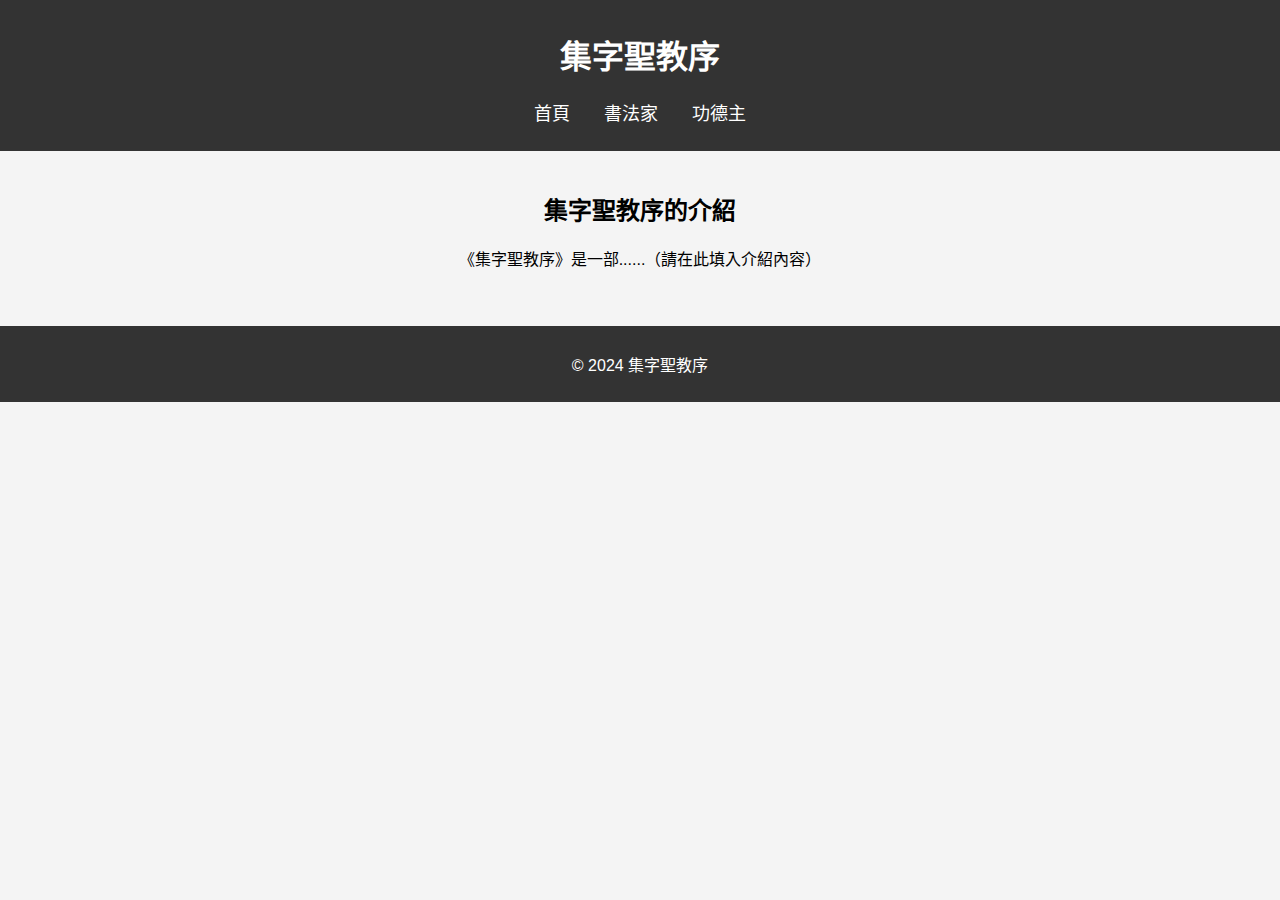
==== index.html @ dcdea39a "Add files via upload" ====
<!DOCTYPE html>
<html lang="zh-TW">
<head>
    <meta charset="UTF-8">
    <meta name="viewport" content="width=device-width, initial-scale=1.0">
    <title>集字聖教序</title>
    <link rel="stylesheet" href="style.css">
</head>
<body>

    <header>
        <h1>集字聖教序</h1>
        <nav>
            <ul>
                <li><a href="index.html">首頁</a></li>
                <li><a href="calligrapher.html">書法家</a></li>
                <li><a href="sponsors.html">功德主</a></li>
            </ul>
        </nav>
    </header>

    <main>
        <h2>集字聖教序的介紹</h2>
        <p>《集字聖教序》是一部......（請在此填入介紹內容）</p>
    </main>

    <footer>
        <p>© 2024 集字聖教序</p>
    </footer>

</body>
</html>
---- style.css ----
body {
    font-family: Arial, sans-serif;
    background-color: #f4f4f4;
    text-align: center;
    margin: 0;
    padding: 0;
}

header {
    background-color: #333;
    color: white;
    padding: 10px 0;
}

nav ul {
    list-style-type: none;
    padding: 0;
}

nav ul li {
    display: inline;
    margin: 0 15px;
}

nav ul li a {
    color: white;
    text-decoration: none;
    font-size: 18px;
}

main {
    padding: 20px;
}

footer {
    margin-top: 20px;
    background-color: #333;
    color: white;
    padding: 10px 0;
}
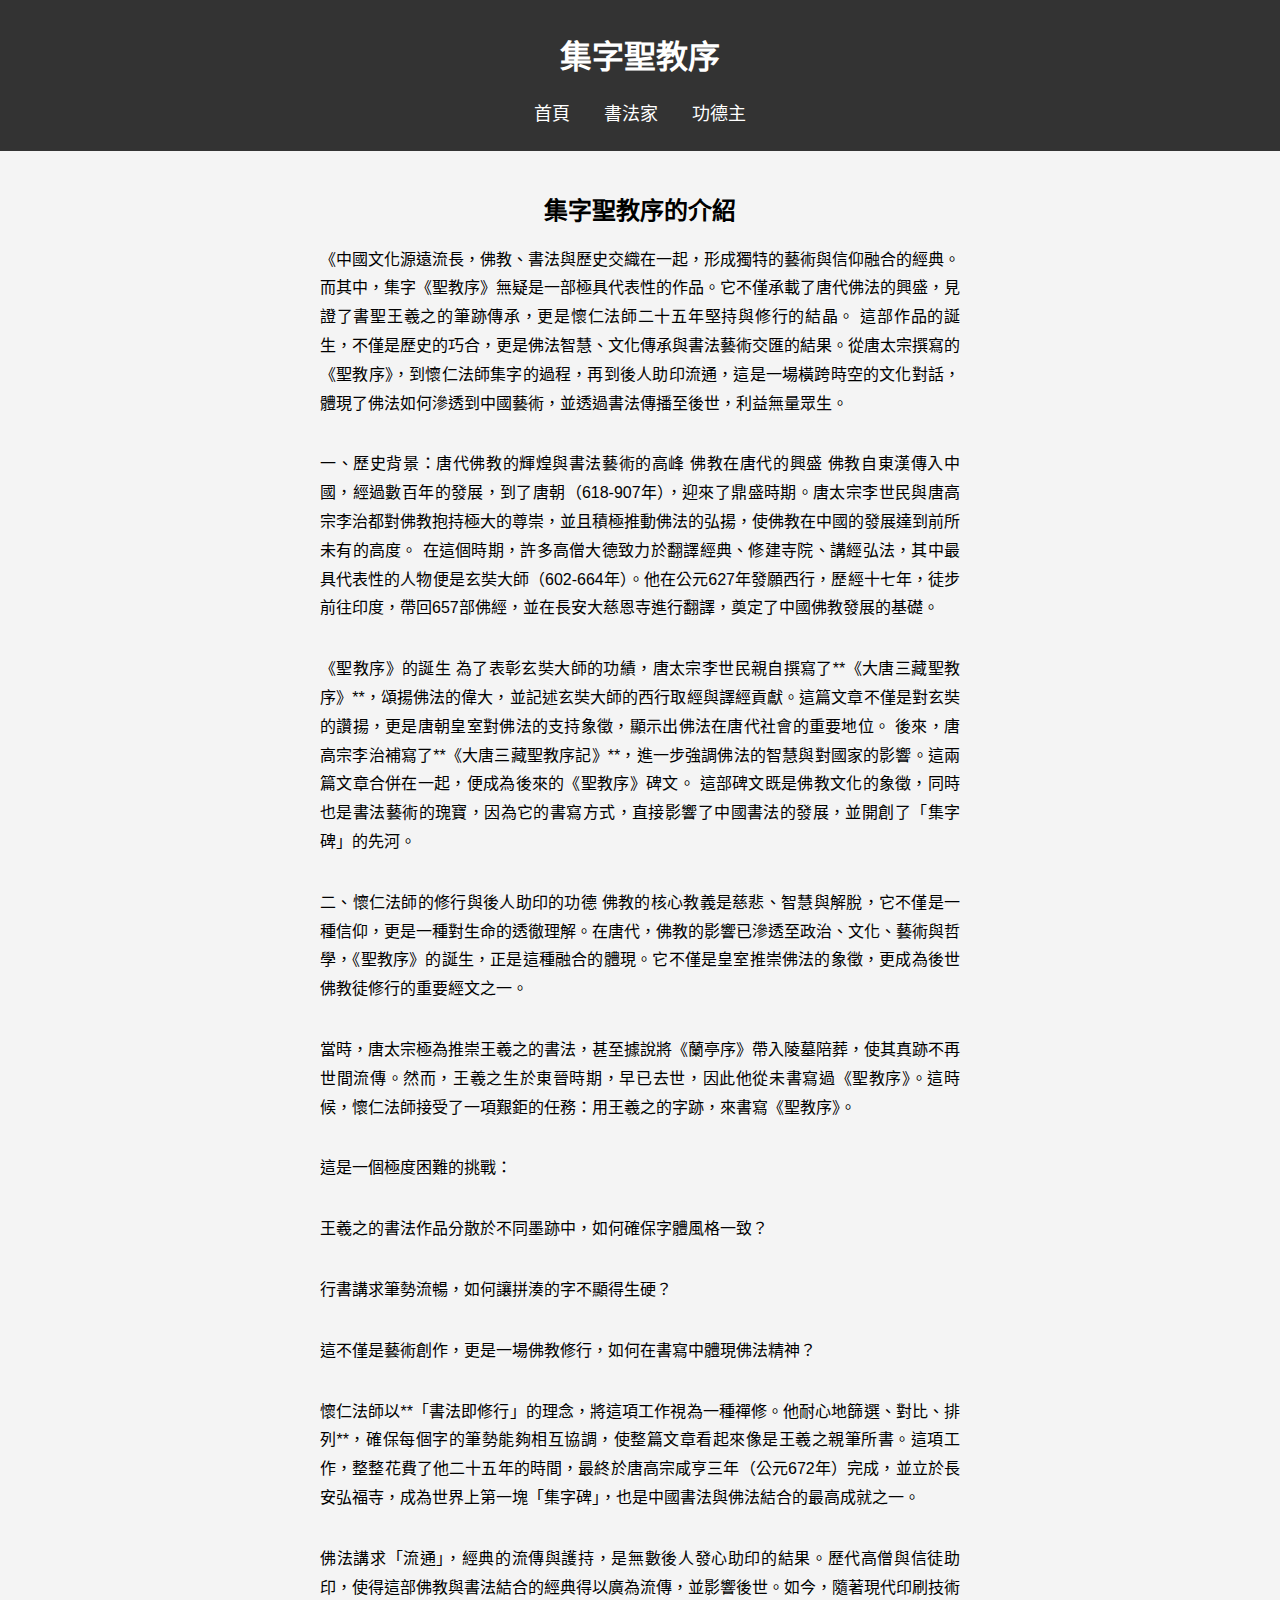
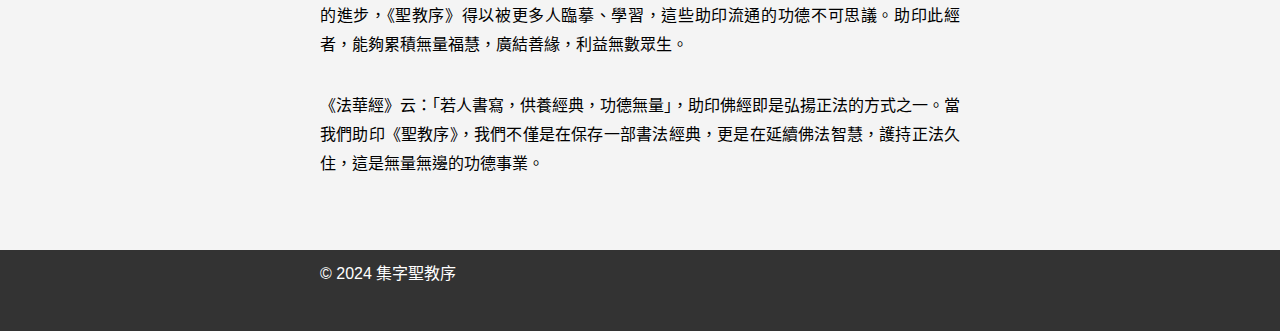
==== commit 48e15d59: "Add files via upload" ====
--- a/index.html
+++ b/index.html
@@ -21,7 +21,57 @@
 
     <main>
         <h2>集字聖教序的介紹</h2>
-        <p>《集字聖教序》是一部......（請在此填入介紹內容）</p>
+        <p>《中國文化源遠流長，佛教、書法與歷史交織在一起，形成獨特的藝術與信仰融合的經典。而其中，集字《聖教序》無疑是一部極具代表性的作品。它不僅承載了唐代佛法的興盛，見證了書聖王羲之的筆跡傳承，更是懷仁法師二十五年堅持與修行的結晶。
+這部作品的誕生，不僅是歷史的巧合，更是佛法智慧、文化傳承與書法藝術交匯的結果。從唐太宗撰寫的《聖教序》，到懷仁法師集字的過程，再到後人助印流通，這是一場橫跨時空的文化對話，體現了佛法如何滲透到中國藝術，並透過書法傳播至後世，利益無量眾生。
+</p>
+
+<p>
+一、歷史背景：唐代佛教的輝煌與書法藝術的高峰
+佛教在唐代的興盛
+佛教自東漢傳入中國，經過數百年的發展，到了唐朝（618-907年），迎來了鼎盛時期。唐太宗李世民與唐高宗李治都對佛教抱持極大的尊崇，並且積極推動佛法的弘揚，使佛教在中國的發展達到前所未有的高度。
+
+在這個時期，許多高僧大德致力於翻譯經典、修建寺院、講經弘法，其中最具代表性的人物便是玄奘大師（602-664年）。他在公元627年發願西行，歷經十七年，徒步前往印度，帶回657部佛經，並在長安大慈恩寺進行翻譯，奠定了中國佛教發展的基礎。
+</p>
+
+<p>
+《聖教序》的誕生
+為了表彰玄奘大師的功績，唐太宗李世民親自撰寫了**《大唐三藏聖教序》**，頌揚佛法的偉大，並記述玄奘大師的西行取經與譯經貢獻。這篇文章不僅是對玄奘的讚揚，更是唐朝皇室對佛法的支持象徵，顯示出佛法在唐代社會的重要地位。
+
+後來，唐高宗李治補寫了**《大唐三藏聖教序記》**，進一步強調佛法的智慧與對國家的影響。這兩篇文章合併在一起，便成為後來的《聖教序》碑文。
+
+這部碑文既是佛教文化的象徵，同時也是書法藝術的瑰寶，因為它的書寫方式，直接影響了中國書法的發展，並開創了「集字碑」的先河。
+</p>
+
+<p>
+二、懷仁法師的修行與後人助印的功德
+佛教的核心教義是慈悲、智慧與解脫，它不僅是一種信仰，更是一種對生命的透徹理解。在唐代，佛教的影響已滲透至政治、文化、藝術與哲學，《聖教序》的誕生，正是這種融合的體現。它不僅是皇室推崇佛法的象徵，更成為後世佛教徒修行的重要經文之一。
+</p>
+
+<p>
+當時，唐太宗極為推崇王羲之的書法，甚至據說將《蘭亭序》帶入陵墓陪葬，使其真跡不再世間流傳。然而，王羲之生於東晉時期，早已去世，因此他從未書寫過《聖教序》。這時候，懷仁法師接受了一項艱鉅的任務：用王羲之的字跡，來書寫《聖教序》。
+<p>
+這是一個極度困難的挑戰：
+</p>
+<p>
+王羲之的書法作品分散於不同墨跡中，如何確保字體風格一致？
+</p>
+<p>
+行書講求筆勢流暢，如何讓拼湊的字不顯得生硬？
+</p>
+<p>
+這不僅是藝術創作，更是一場佛教修行，如何在書寫中體現佛法精神？
+</p>
+<p>
+懷仁法師以**「書法即修行」的理念，將這項工作視為一種禪修。他耐心地篩選、對比、排列**，確保每個字的筆勢能夠相互協調，使整篇文章看起來像是王羲之親筆所書。這項工作，整整花費了他二十五年的時間，最終於唐高宗咸亨三年（公元672年）完成，並立於長安弘福寺，成為世界上第一塊「集字碑」，也是中國書法與佛法結合的最高成就之一。
+</p>
+<p>
+佛法講求「流通」，經典的流傳與護持，是無數後人發心助印的結果。歷代高僧與信徒助印，使得這部佛教與書法結合的經典得以廣為流傳，並影響後世。如今，隨著現代印刷技術的進步，《聖教序》得以被更多人臨摹、學習，這些助印流通的功德不可思議。助印此經者，能夠累積無量福慧，廣結善緣，利益無數眾生。
+</p>
+<p>
+《法華經》云：「若人書寫，供養經典，功德無量」，助印佛經即是弘揚正法的方式之一。當我們助印《聖教序》，我們不僅是在保存一部書法經典，更是在延續佛法智慧，護持正法久住，這是無量無邊的功德事業。
+</p>
+
+
     </main>
 
     <footer>
--- a/style.css
+++ b/style.css
@@ -27,6 +27,10 @@
     text-decoration: none;
     font-size: 18px;
 }
+p {
+    margin-bottom: 2em;  /* 段落之間空兩行 */
+}
+
 
 main {
     padding: 20px;
@@ -38,3 +42,13 @@
     color: white;
     padding: 10px 0;
 }
+p {
+    max-width: 40em;  /* 設定最大寬度，每行約 46 個字 */
+    text-align: justify;  /* 讓文字左右對齊 */
+    line-height: 1.8;  /* 增加行距，讓閱讀更舒服 */
+    margin: 0 auto;  /* 讓文字區塊置中 */
+}
+p {
+    margin-bottom: 2em;  /* 段落之間空兩行 */
+}
+
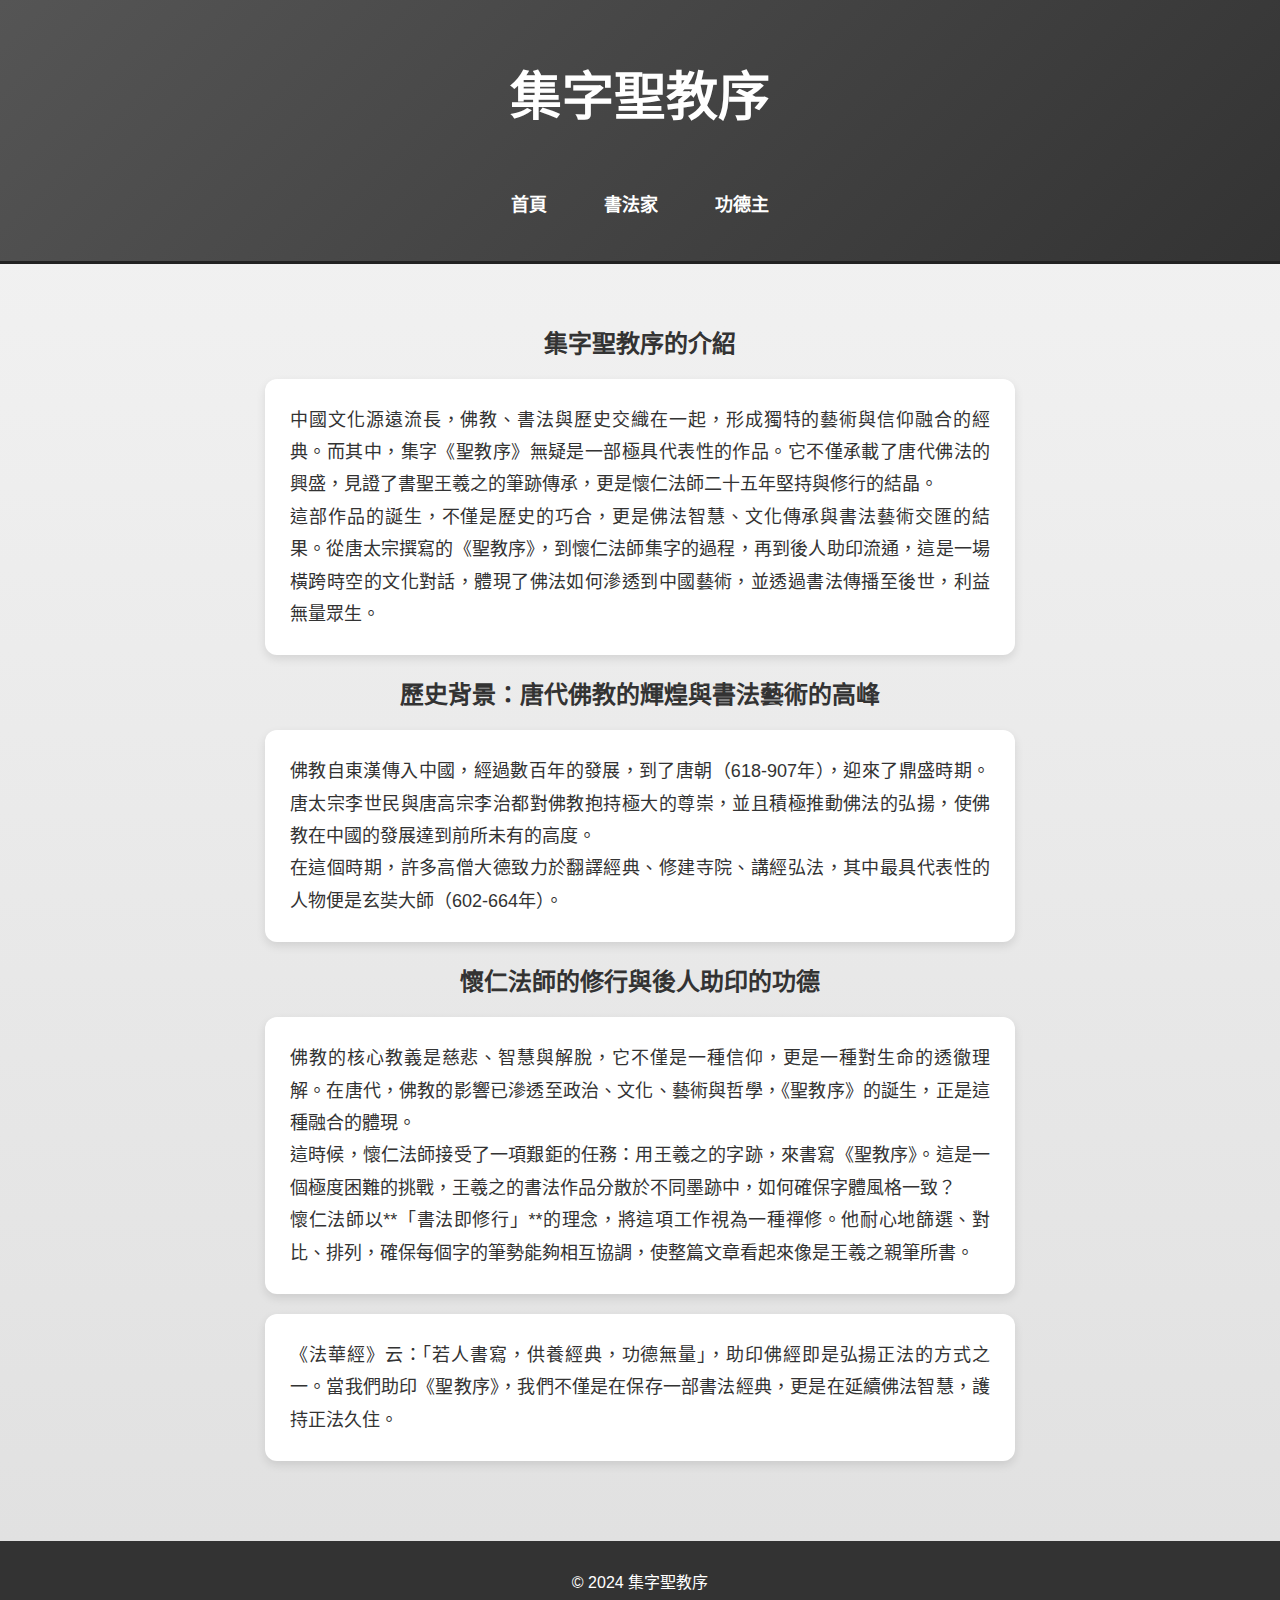
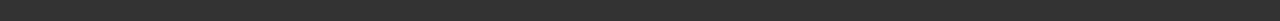
==== commit b9c4768a: "Add files via upload" ====
--- a/index.html
+++ b/index.html
@@ -19,60 +19,36 @@
         </nav>
     </header>
 
-    <main>
-        <h2>集字聖教序的介紹</h2>
-        <p>《中國文化源遠流長，佛教、書法與歷史交織在一起，形成獨特的藝術與信仰融合的經典。而其中，集字《聖教序》無疑是一部極具代表性的作品。它不僅承載了唐代佛法的興盛，見證了書聖王羲之的筆跡傳承，更是懷仁法師二十五年堅持與修行的結晶。
-這部作品的誕生，不僅是歷史的巧合，更是佛法智慧、文化傳承與書法藝術交匯的結果。從唐太宗撰寫的《聖教序》，到懷仁法師集字的過程，再到後人助印流通，這是一場橫跨時空的文化對話，體現了佛法如何滲透到中國藝術，並透過書法傳播至後世，利益無量眾生。
-</p>
+    <div class="container">
+        <main>
+            <h2>集字聖教序的介紹</h2>
 
-<p>
-一、歷史背景：唐代佛教的輝煌與書法藝術的高峰
-佛教在唐代的興盛
-佛教自東漢傳入中國，經過數百年的發展，到了唐朝（618-907年），迎來了鼎盛時期。唐太宗李世民與唐高宗李治都對佛教抱持極大的尊崇，並且積極推動佛法的弘揚，使佛教在中國的發展達到前所未有的高度。
+            <div class="card">
+                <p>中國文化源遠流長，佛教、書法與歷史交織在一起，形成獨特的藝術與信仰融合的經典。而其中，集字《聖教序》無疑是一部極具代表性的作品。它不僅承載了唐代佛法的興盛，見證了書聖王羲之的筆跡傳承，更是懷仁法師二十五年堅持與修行的結晶。</p>
+                <p>這部作品的誕生，不僅是歷史的巧合，更是佛法智慧、文化傳承與書法藝術交匯的結果。從唐太宗撰寫的《聖教序》，到懷仁法師集字的過程，再到後人助印流通，這是一場橫跨時空的文化對話，體現了佛法如何滲透到中國藝術，並透過書法傳播至後世，利益無量眾生。</p>
+            </div>
 
-在這個時期，許多高僧大德致力於翻譯經典、修建寺院、講經弘法，其中最具代表性的人物便是玄奘大師（602-664年）。他在公元627年發願西行，歷經十七年，徒步前往印度，帶回657部佛經，並在長安大慈恩寺進行翻譯，奠定了中國佛教發展的基礎。
-</p>
+            <h2>歷史背景：唐代佛教的輝煌與書法藝術的高峰</h2>
 
-<p>
-《聖教序》的誕生
-為了表彰玄奘大師的功績，唐太宗李世民親自撰寫了**《大唐三藏聖教序》**，頌揚佛法的偉大，並記述玄奘大師的西行取經與譯經貢獻。這篇文章不僅是對玄奘的讚揚，更是唐朝皇室對佛法的支持象徵，顯示出佛法在唐代社會的重要地位。
+            <div class="card">
+                <p>佛教自東漢傳入中國，經過數百年的發展，到了唐朝（618-907年），迎來了鼎盛時期。唐太宗李世民與唐高宗李治都對佛教抱持極大的尊崇，並且積極推動佛法的弘揚，使佛教在中國的發展達到前所未有的高度。</p>
+                <p>在這個時期，許多高僧大德致力於翻譯經典、修建寺院、講經弘法，其中最具代表性的人物便是玄奘大師（602-664年）。</p>
+            </div>
 
-後來，唐高宗李治補寫了**《大唐三藏聖教序記》**，進一步強調佛法的智慧與對國家的影響。這兩篇文章合併在一起，便成為後來的《聖教序》碑文。
+            <h2>懷仁法師的修行與後人助印的功德</h2>
 
-這部碑文既是佛教文化的象徵，同時也是書法藝術的瑰寶，因為它的書寫方式，直接影響了中國書法的發展，並開創了「集字碑」的先河。
-</p>
+            <div class="card">
+                <p>佛教的核心教義是慈悲、智慧與解脫，它不僅是一種信仰，更是一種對生命的透徹理解。在唐代，佛教的影響已滲透至政治、文化、藝術與哲學，《聖教序》的誕生，正是這種融合的體現。</p>
+                <p>這時候，懷仁法師接受了一項艱鉅的任務：用王羲之的字跡，來書寫《聖教序》。這是一個極度困難的挑戰，王羲之的書法作品分散於不同墨跡中，如何確保字體風格一致？</p>
+                <p>懷仁法師以**「書法即修行」**的理念，將這項工作視為一種禪修。他耐心地篩選、對比、排列，確保每個字的筆勢能夠相互協調，使整篇文章看起來像是王羲之親筆所書。</p>
+            </div>
 
-<p>
-二、懷仁法師的修行與後人助印的功德
-佛教的核心教義是慈悲、智慧與解脫，它不僅是一種信仰，更是一種對生命的透徹理解。在唐代，佛教的影響已滲透至政治、文化、藝術與哲學，《聖教序》的誕生，正是這種融合的體現。它不僅是皇室推崇佛法的象徵，更成為後世佛教徒修行的重要經文之一。
-</p>
+            <div class="card">
+                <p>《法華經》云：「若人書寫，供養經典，功德無量」，助印佛經即是弘揚正法的方式之一。當我們助印《聖教序》，我們不僅是在保存一部書法經典，更是在延續佛法智慧，護持正法久住。</p>
+            </div>
 
-<p>
-當時，唐太宗極為推崇王羲之的書法，甚至據說將《蘭亭序》帶入陵墓陪葬，使其真跡不再世間流傳。然而，王羲之生於東晉時期，早已去世，因此他從未書寫過《聖教序》。這時候，懷仁法師接受了一項艱鉅的任務：用王羲之的字跡，來書寫《聖教序》。
-<p>
-這是一個極度困難的挑戰：
-</p>
-<p>
-王羲之的書法作品分散於不同墨跡中，如何確保字體風格一致？
-</p>
-<p>
-行書講求筆勢流暢，如何讓拼湊的字不顯得生硬？
-</p>
-<p>
-這不僅是藝術創作，更是一場佛教修行，如何在書寫中體現佛法精神？
-</p>
-<p>
-懷仁法師以**「書法即修行」的理念，將這項工作視為一種禪修。他耐心地篩選、對比、排列**，確保每個字的筆勢能夠相互協調，使整篇文章看起來像是王羲之親筆所書。這項工作，整整花費了他二十五年的時間，最終於唐高宗咸亨三年（公元672年）完成，並立於長安弘福寺，成為世界上第一塊「集字碑」，也是中國書法與佛法結合的最高成就之一。
-</p>
-<p>
-佛法講求「流通」，經典的流傳與護持，是無數後人發心助印的結果。歷代高僧與信徒助印，使得這部佛教與書法結合的經典得以廣為流傳，並影響後世。如今，隨著現代印刷技術的進步，《聖教序》得以被更多人臨摹、學習，這些助印流通的功德不可思議。助印此經者，能夠累積無量福慧，廣結善緣，利益無數眾生。
-</p>
-<p>
-《法華經》云：「若人書寫，供養經典，功德無量」，助印佛經即是弘揚正法的方式之一。當我們助印《聖教序》，我們不僅是在保存一部書法經典，更是在延續佛法智慧，護持正法久住，這是無量無邊的功德事業。
-</p>
-
-
-    </main>
+        </main>
+    </div>
 
     <footer>
         <p>© 2024 集字聖教序</p>
--- a/style.css
+++ b/style.css
@@ -1,20 +1,92 @@
+/* === 全域設定 === */
 body {
-    font-family: Arial, sans-serif;
-    background-color: #f4f4f4;
-    text-align: center;
-    margin: 0;
-    padding: 0;
-}
-
+    font-family: "Arial", sans-serif;
+    background: linear-gradient(180deg, #f4f4f4, #e0e0e0); /* 柔和漸變背景 */
+    color: #333;
+    text-align: justify;
+    margin: 0;
+    padding: 0;
+}
+
+/* === 內容容器（統一最大寬度） === */
+.container {
+    max-width: 1000px;
+    margin: 0 auto;
+    padding: 20px;
+}
+
+/* === 頁首（Header） === */
 header {
-    background-color: #333;
-    color: white;
+    background: linear-gradient(135deg, #555, #333); /* 現代感灰色漸變 */
+    color: white;
+    text-align: center;
+    padding: 15px 10px;
+    font-size: 24px;
+    font-weight: bold;
+    border-bottom: 3px solid #222;
+    position: relative;
+}
+/* === 全域設定 === */
+body {
+    font-family: "Arial", sans-serif;
+    background: linear-gradient(180deg, #f4f4f4, #e0e0e0); /* 柔和漸變背景 */
+    color: #333;
+    text-align: center; /* 讓整個版面置中 */
+    margin: 0;
+    padding: 0;
+}
+
+/* === 內容容器（固定寬度 + 置中） === */
+.container {
+    width: 800px; /* 讓內容區域固定，保持視覺舒適 */
+    margin: 0 auto;
+    padding: 20px;
+}
+
+/* === 主要內容區塊（置中 + 段落整齊） === */
+main {
+    padding: 20px;
+}
+
+/* === 卡片式設計（讓內容更集中） === */
+.card {
+    background: white;
+    padding: 25px;
+    margin: 20px auto;
+    border-radius: 12px;
+    box-shadow: 0px 4px 10px rgba(0, 0, 0, 0.1);
+    max-width: 700px; /* 限制內容最大寬度，確保易讀 */
+}
+
+/* === 讓每行約 46 個字（40em） === */
+.card p {
+    font-size: 18px;
+    line-height: 1.8;
+    text-align: justify; /* 讓段落文字左右對齊 */
+    max-width: 40em; /* 限制每行 40em，約 46 個字 */
+    margin: 0 auto;
+}
+
+/* === 頁尾（Footer + 置中） === */
+footer {
+    background: #333;
+    color: white;
+    text-align: center;
+    padding: 12px 0;
+    font-size: 16px;
+    margin-top: 20px;
+}
+
+/* === 導覽列（桌機版） === */
+nav {
+    text-align: center;
     padding: 10px 0;
 }
 
 nav ul {
-    list-style-type: none;
-    padding: 0;
+    list-style: none;
+    padding: 0;
+    margin: 0;
 }
 
 nav ul li {
@@ -26,29 +98,529 @@
     color: white;
     text-decoration: none;
     font-size: 18px;
-}
-p {
-    margin-bottom: 2em;  /* 段落之間空兩行 */
-}
-
-
+    padding: 10px;
+}
+
+nav ul li a:hover {
+    text-decoration: underline;
+}
+
+/* === 手機版漢堡選單（隱藏桌機版選單） === */
+.nav-toggle {
+    display: none;
+}
+
+.nav-toggle-label {
+    font-size: 30px;
+    color: white;
+    cursor: pointer;
+    position: absolute;
+    top: 15px;
+    right: 20px;
+    display: none; /* 預設隱藏 */
+}
+
+@media screen and (max-width: 768px) {
+    .nav-toggle-label {
+        display: block; /* 手機版顯示 */
+    }
+
+    nav {
+        display: none;
+        position: absolute;
+        top: 60px;
+        left: 0;
+        width: 100%;
+        background: rgba(51, 51, 51, 0.9); /* 深灰色背景 */
+        text-align: center;
+        padding: 10px 0;
+        box-shadow: 0px 5px 10px rgba(0, 0, 0, 0.2);
+    }
+
+    nav ul {
+        display: block;
+    }
+
+    nav ul li {
+        display: block;
+        margin: 10px 0;
+    }
+
+    #nav-toggle:checked + nav {
+        display: block;
+    }
+}
+
+/* === 主要內容區塊（卡片式設計） === */
 main {
     padding: 20px;
 }
 
+.card {
+    background: white;
+    padding: 20px;
+    margin: 20px 0;
+    border-radius: 10px;
+    box-shadow: 0px 4px 8px rgba(0, 0, 0, 0.1);
+    max-width: 900px;
+    margin-left: auto;
+    margin-right: auto;
+}
+
+.card h2 {
+    font-size: 24px;
+    margin-bottom: 10px;
+    color: #555; /* 深灰色標題 */
+}
+
+.card p {
+    font-size: 18px;
+    line-height: 1.6;
+}
+
+/* === 按鈕設計（灰色主題） === */
+.button {
+    display: block;
+    width: 100%;
+    text-align: center;
+    padding: 12px;
+    background-color: #666; /* 淺灰色按鈕 */
+    color: white;
+    text-decoration: none;
+    font-size: 20px;
+    font-weight: bold;
+    border-radius: 8px;
+    margin-top: 15px;
+    box-shadow: 0px 3px 6px rgba(0, 0, 0, 0.2);
+}
+
+.button:hover {
+    background-color: #444; /* 深灰色 hover */
+}
+
+/* === 頁尾（Footer） === */
 footer {
+    background: #333;
+    color: white;
+    text-align: center;
+    padding: 10px 0;
+    font-size: 16px;
     margin-top: 20px;
-    background-color: #333;
-    color: white;
-    padding: 10px 0;
-}
-p {
-    max-width: 40em;  /* 設定最大寬度，每行約 46 個字 */
-    text-align: justify;  /* 讓文字左右對齊 */
-    line-height: 1.8;  /* 增加行距，讓閱讀更舒服 */
-    margin: 0 auto;  /* 讓文字區塊置中 */
-}
-p {
-    margin-bottom: 2em;  /* 段落之間空兩行 */
-}
-
+}
+
+/* === 響應式設計（針對手機版） === */
+@media screen and (max-width: 768px) {
+    .container {
+        padding: 10px;
+    }
+
+    body {
+        font-size: 20px;
+        line-height: 1.6;
+        text-align: left;
+    }
+
+    header {
+        font-size: 22px;
+        padding: 12px;
+    }
+
+    .card {
+        padding: 15px;
+    }
+
+    .button {
+        font-size: 18px;
+        padding: 10px;
+    }
+
+    footer {
+        font-size: 14px;
+    }
+}
+/* === 全域設定 === */
+body {
+    font-family: "Arial", sans-serif;
+    background: linear-gradient(180deg, #f4f4f4, #e0e0e0); /* 柔和漸變背景 */
+    color: #333;
+    text-align: center; /* 讓所有內容置中 */
+    margin: 0;
+    padding: 0;
+}
+
+/* === 內容容器（固定寬度 + 置中） === */
+.container {
+    width: 800px; /* 讓內容區域固定，保持視覺舒適 */
+    margin: 0 auto;
+    padding: 20px;
+}
+
+/* === 頁首（Header） === */
+header {
+    background: linear-gradient(135deg, #555, #333); /* 現代感灰色漸變 */
+    color: white;
+    text-align: center;
+    padding: 20px 0;
+    font-size: 26px;
+    font-weight: bold;
+    border-bottom: 3px solid #222;
+}
+
+/* === 導覽列（固定橫向 + 置中） === */
+nav {
+    text-align: center;
+    padding: 15px 0;
+}
+
+nav ul {
+    list-style: none;
+    padding: 0;
+    margin: 0;
+}
+
+nav ul li {
+    display: inline-block; /* 讓選單水平排列 */
+    margin: 0 15px;
+}
+
+nav ul li a {
+    color: white;
+    text-decoration: none;
+    font-size: 18px;
+    padding: 10px;
+    display: inline-block;
+}
+
+nav ul li a:hover {
+    text-decoration: underline;
+}
+
+/* === 主要內容區塊（卡片式設計 + 置中） === */
+main {
+    padding: 20px;
+}
+
+.card {
+    background: white;
+    padding: 25px;
+    margin: 20px auto;
+    border-radius: 12px;
+    box-shadow: 0px 4px 10px rgba(0, 0, 0, 0.1);
+    max-width: 700px; /* 限制內容最大寬度，確保易讀 */
+}
+
+.card h2 {
+    font-size: 24px;
+    margin-bottom: 15px;
+    color: #555; /* 深灰色標題 */
+}
+
+.card p {
+    font-size: 18px;
+    line-height: 1.8;
+    text-align: justify; /* 讓段落文字保持整齊 */
+    max-width: 40em; /* 限制每行文字長度 */
+    margin: 0 auto;
+}
+
+/* === 按鈕設計（灰色主題 + 置中） === */
+.button {
+    display: inline-block;
+    width: 60%;
+    text-align: center;
+    padding: 12px;
+    background-color: #666; /* 淺灰色按鈕 */
+    color: white;
+    text-decoration: none;
+    font-size: 20px;
+    font-weight: bold;
+    border-radius: 8px;
+    margin-top: 15px;
+    box-shadow: 0px 3px 6px rgba(0, 0, 0, 0.2);
+}
+
+.button:hover {
+    background-color: #444; /* 深灰色 hover */
+}
+
+/* === 頁尾（Footer + 置中） === */
+footer {
+    background: #333;
+    color: white;
+    text-align: center;
+    padding: 12px 0;
+    font-size: 16px;
+    margin-top: 20px;
+}
+/* === 全域設定 === */
+body {
+    font-family: "Arial", sans-serif;
+    background: linear-gradient(180deg, #f4f4f4, #e0e0e0); /* 柔和漸變背景 */
+    color: #333;
+    text-align: center; /* 讓整個版面置中 */
+    margin: 0;
+    padding: 0;
+}
+
+/* === 內容容器（置中 + 固定寬度） === */
+.container {
+    width: 800px; /* 讓內容區域保持適當寬度 */
+    margin: 0 auto;
+    padding: 20px;
+}
+
+/* === 頁首（Header） === */
+header {
+    background: linear-gradient(135deg, #555, #333); /* 現代感灰色漸變 */
+    color: white;
+    text-align: center;
+    padding: 20px 0;
+    font-size: 26px;
+    font-weight: bold;
+    border-bottom: 3px solid #222;
+}
+
+/* === 導覽列（固定橫向 + 置中） === */
+nav {
+    text-align: center;
+    padding: 15px 0;
+}
+
+nav ul {
+    list-style: none;
+    padding: 0;
+    margin: 0;
+}
+
+nav ul li {
+    display: inline-block; /* 讓選單水平排列 */
+    margin: 0 15px;
+}
+
+nav ul li a {
+    color: white;
+    text-decoration: none;
+    font-size: 18px;
+    padding: 10px;
+    display: inline-block;
+}
+
+nav ul li a:hover {
+    text-decoration: underline;
+}
+
+/* === 主要內容區塊（置中 + 段落整齊） === */
+main {
+    padding: 20px;
+}
+
+/* === 卡片式設計（讓內容更集中） === */
+.card {
+    background: white;
+    padding: 25px;
+    margin: 20px auto;
+    border-radius: 12px;
+    box-shadow: 0px 4px 10px rgba(0, 0, 0, 0.1);
+    max-width: 700px; /* 限制內容最大寬度，確保易讀 */
+}
+
+/* === 讓段落整齊易讀 === */
+.card p {
+    font-size: 18px;
+    line-height: 1.8;
+    text-align: justify; /* 讓段落文字左右對齊 */
+    max-width: 40em; /* 限制每行文字長度 */
+    margin: 0 auto;
+}
+
+/* === 按鈕設計（灰色主題 + 置中） === */
+.button {
+    display: inline-block;
+    width: 60%;
+    text-align: center;
+    padding: 12px;
+    background-color: #666; /* 淺灰色按鈕 */
+    color: white;
+    text-decoration: none;
+    font-size: 20px;
+    font-weight: bold;
+    border-radius: 8px;
+    margin-top: 15px;
+    box-shadow: 0px 3px 6px rgba(0, 0, 0, 0.2);
+}
+
+.button:hover {
+    background-color: #444; /* 深灰色 hover */
+}
+
+/* === 頁尾（Footer + 置中） === */
+footer {
+    background: #333;
+    color: white;
+    text-align: center;
+    padding: 12px 0;
+    font-size: 16px;
+    margin-top: 20px;
+}
+/* === 全域設定 === */
+body {
+    font-family: "Arial", sans-serif;
+    background: linear-gradient(180deg, #f4f4f4, #e0e0e0); /* 柔和漸變背景 */
+    color: #333;
+    text-align: center; /* 讓整個版面置中 */
+    margin: 0;
+    padding: 0;
+}
+
+/* === 內容容器（固定寬度 + 置中） === */
+.container {
+    width: 800px; /* 讓內容區域固定，保持視覺舒適 */
+    margin: 0 auto;
+    padding: 20px;
+}
+
+/* === 頁首（Header） === */
+header {
+    background: linear-gradient(135deg, #555, #333); /* 現代感灰色漸變 */
+    color: white;
+    text-align: center;
+    padding: 20px 0;
+    font-size: 26px;
+    font-weight: bold;
+    border-bottom: 3px solid #222;
+}
+
+/* === 主要內容區塊（置中 + 段落整齊） === */
+main {
+    padding: 20px;
+}
+
+/* === 卡片式設計（讓內容更集中） === */
+.card {
+    background: white;
+    padding: 25px;
+    margin: 20px auto;
+    border-radius: 12px;
+    box-shadow: 0px 4px 10px rgba(0, 0, 0, 0.1);
+    max-width: 700px; /* 限制內容最大寬度，確保易讀 */
+}
+
+/* === 讓每行約 46 個字（40em） === */
+.card p {
+    font-size: 18px;
+    line-height: 1.8;
+    text-align: justify; /* 讓段落文字左右對齊 */
+    max-width: 40em; /* 限制每行 40em，約 46 個字 */
+    margin: 0 auto;
+}
+
+/* === 按鈕設計（灰色主題 + 置中） === */
+.button {
+    display: inline-block;
+    width: 60%;
+    text-align: center;
+    padding: 12px;
+    background-color: #666; /* 淺灰色按鈕 */
+    color: white;
+    text-decoration: none;
+    font-size: 20px;
+    font-weight: bold;
+    border-radius: 8px;
+    margin-top: 15px;
+    box-shadow: 0px 3px 6px rgba(0, 0, 0, 0.2);
+}
+
+.button:hover {
+    background-color: #444; /* 深灰色 hover */
+}
+
+/* === 頁尾（Footer + 置中） === */
+footer {
+    background: #333;
+    color: white;
+    text-align: center;
+    padding: 12px 0;
+    font-size: 16px;
+    margin-top: 20px;
+}
+/* === 全域設定 === */
+body {
+    font-family: "Arial", sans-serif;
+    background: linear-gradient(180deg, #f4f4f4, #e0e0e0); /* 柔和漸變背景 */
+    color: #333;
+    text-align: center; /* 讓整個版面置中 */
+    margin: 0;
+    padding: 0;
+}
+
+/* === 內容容器（固定寬度 + 置中） === */
+.container {
+    width: 800px; /* 讓內容區域固定，保持視覺舒適 */
+    margin: 0 auto;
+    padding: 20px;
+}
+
+/* === 頁首（Header） === */
+header {
+    background: linear-gradient(135deg, #555, #333); /* 現代感灰色漸變 */
+    color: white;
+    text-align: center;
+    padding: 20px 0;
+    font-size: 26px;
+    font-weight: bold;
+    border-bottom: 3px solid #222;
+}
+
+/* === 主要內容區塊（置中 + 段落整齊） === */
+main {
+    padding: 20px;
+}
+
+/* === 卡片式設計（讓內容更集中） === */
+.card {
+    background: white;
+    padding: 25px;
+    margin: 20px auto;
+    border-radius: 12px;
+    box-shadow: 0px 4px 10px rgba(0, 0, 0, 0.1);
+    max-width: 700px; /* 限制內容最大寬度，確保易讀 */
+}
+
+/* === 讓每行約 46 個字（40em） === */
+.card p {
+    font-size: 18px;
+    line-height: 1.8;
+    text-align: justify; /* 讓段落文字左右對齊 */
+    max-width: 40em; /* 限制每行 40em，約 46 個字 */
+    margin: 0 auto;
+}
+
+/* === 按鈕設計（灰色主題 + 置中） === */
+.button {
+    display: inline-block;
+    width: 60%;
+    text-align: center;
+    padding: 12px;
+    background-color: #666; /* 淺灰色按鈕 */
+    color: white;
+    text-decoration: none;
+    font-size: 20px;
+    font-weight: bold;
+    border-radius: 8px;
+    margin-top: 15px;
+    box-shadow: 0px 3px 6px rgba(0, 0, 0, 0.2);
+}
+
+.button:hover {
+    background-color: #444; /* 深灰色 hover */
+}
+
+/* === 頁尾（Footer + 置中） === */
+footer {
+    background: #333;
+    color: white;
+    text-align: center;
+    padding: 12px 0;
+    font-size: 16px;
+    margin-top: 20px;
+}
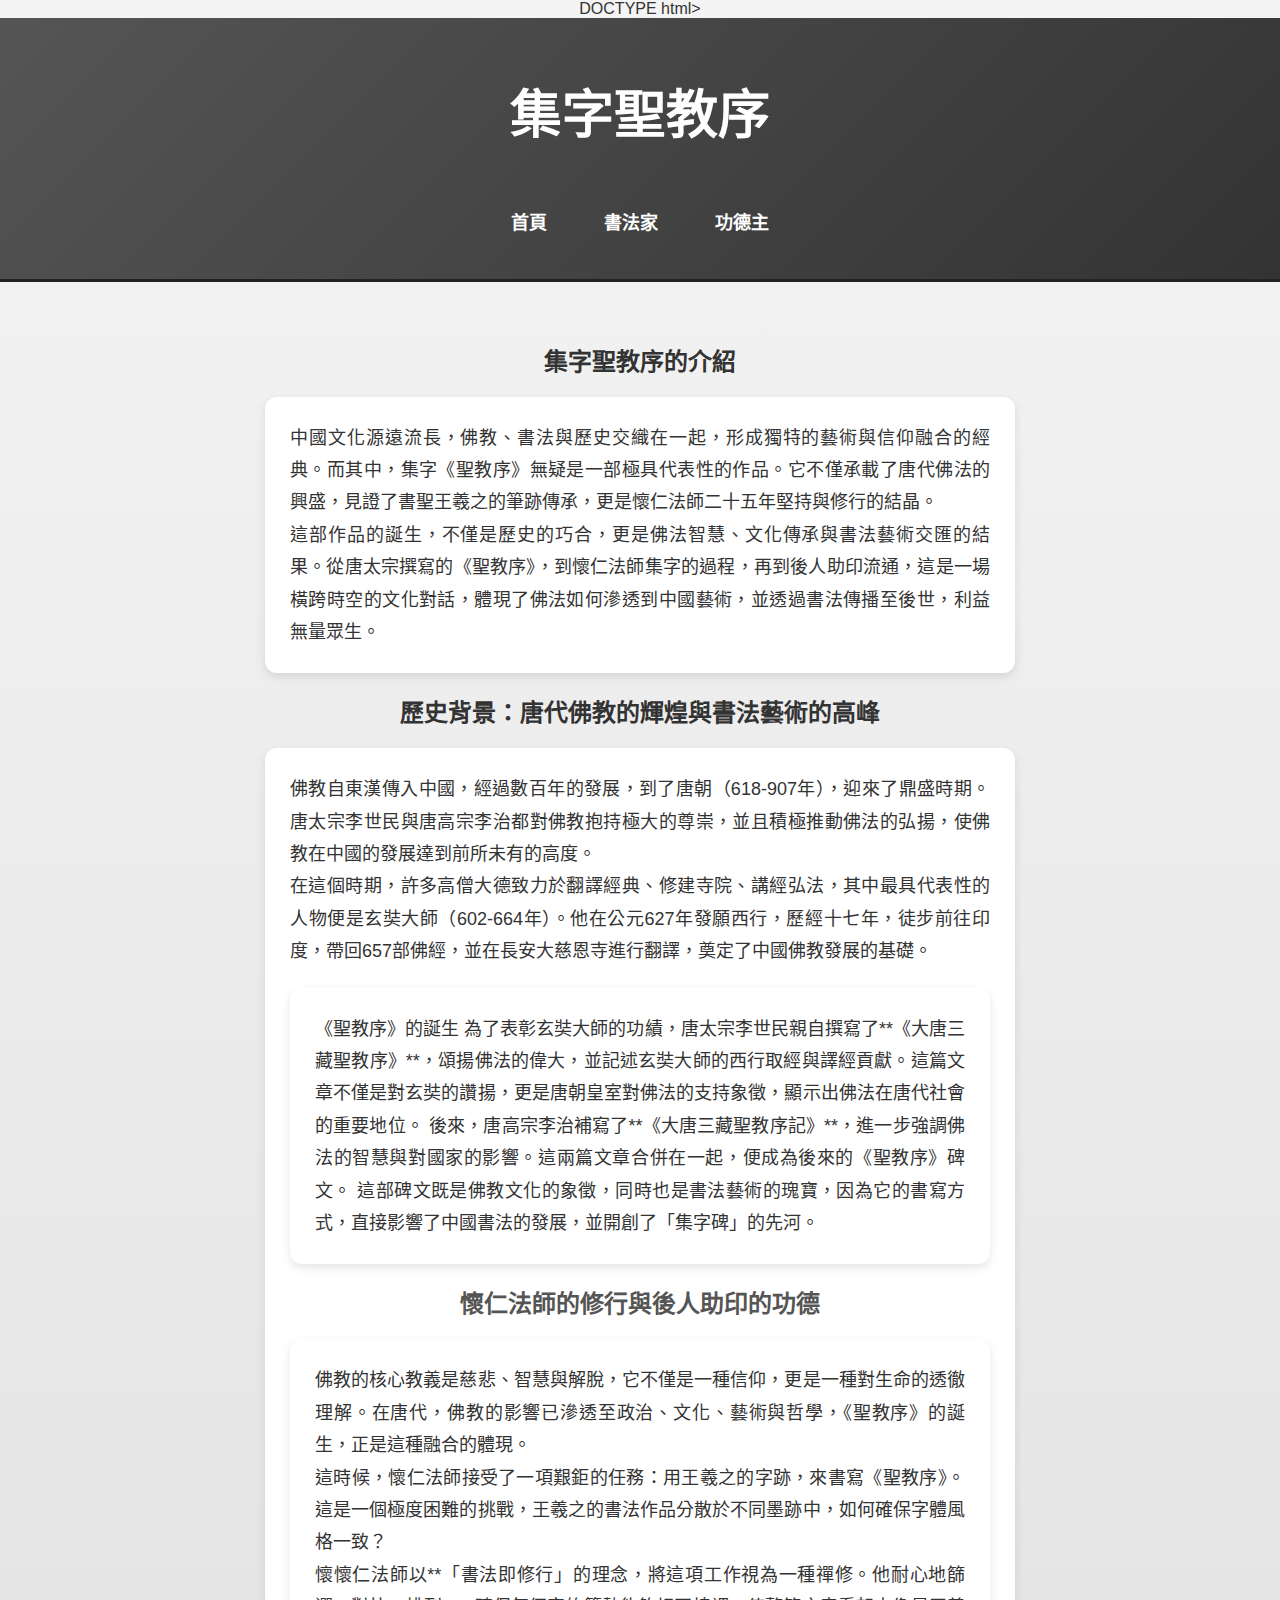
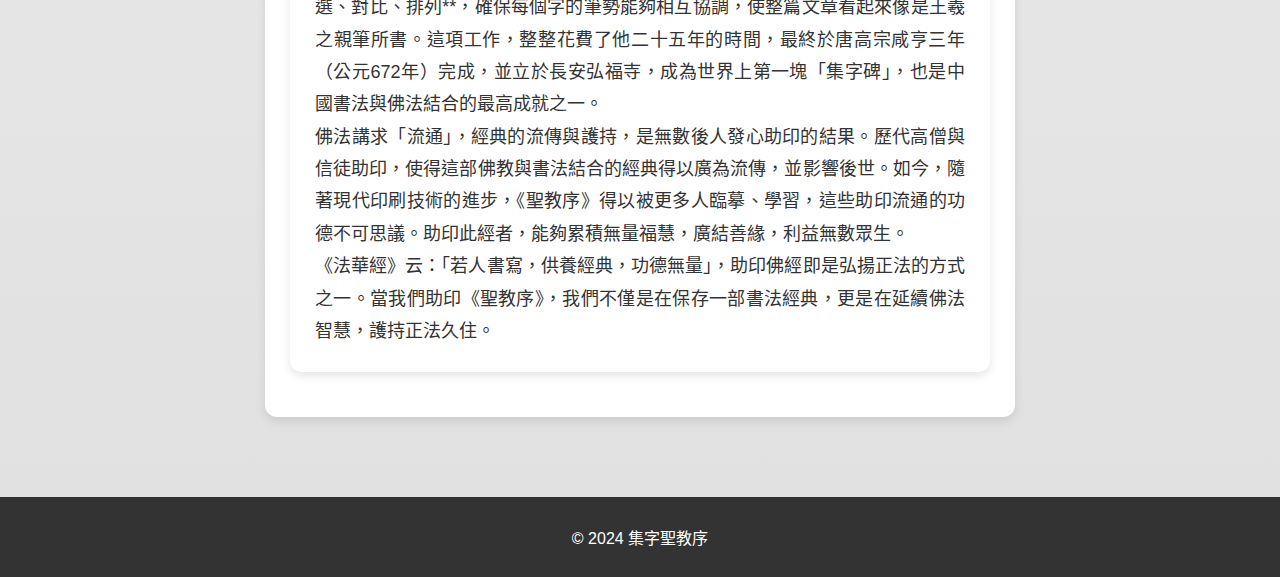
==== commit f72144fe: "Add files via upload" ====
--- a/index.html
+++ b/index.html
@@ -1,4 +1,4 @@
-<!DOCTYPE html>
+DOCTYPE html>
 <html lang="zh-TW">
 <head>
     <meta charset="UTF-8">
@@ -32,7 +32,17 @@
 
             <div class="card">
                 <p>佛教自東漢傳入中國，經過數百年的發展，到了唐朝（618-907年），迎來了鼎盛時期。唐太宗李世民與唐高宗李治都對佛教抱持極大的尊崇，並且積極推動佛法的弘揚，使佛教在中國的發展達到前所未有的高度。</p>
-                <p>在這個時期，許多高僧大德致力於翻譯經典、修建寺院、講經弘法，其中最具代表性的人物便是玄奘大師（602-664年）。</p>
+                <p>在這個時期，許多高僧大德致力於翻譯經典、修建寺院、講經弘法，其中最具代表性的人物便是玄奘大師（602-664年）。他在公元627年發願西行，歷經十七年，徒步前往印度，帶回657部佛經，並在長安大慈恩寺進行翻譯，奠定了中國佛教發展的基礎。</p>
+<div class="card">
+<p>《聖教序》的誕生
+為了表彰玄奘大師的功績，唐太宗李世民親自撰寫了**《大唐三藏聖教序》**，頌揚佛法的偉大，並記述玄奘大師的西行取經與譯經貢獻。這篇文章不僅是對玄奘的讚揚，更是唐朝皇室對佛法的支持象徵，顯示出佛法在唐代社會的重要地位。
+
+
+後來，唐高宗李治補寫了**《大唐三藏聖教序記》**，進一步強調佛法的智慧與對國家的影響。這兩篇文章合併在一起，便成為後來的《聖教序》碑文。
+
+這部碑文既是佛教文化的象徵，同時也是書法藝術的瑰寶，因為它的書寫方式，直接影響了中國書法的發展，並開創了「集字碑」的先河。</p>
+
+
             </div>
 
             <h2>懷仁法師的修行與後人助印的功德</h2>
@@ -40,11 +50,11 @@
             <div class="card">
                 <p>佛教的核心教義是慈悲、智慧與解脫，它不僅是一種信仰，更是一種對生命的透徹理解。在唐代，佛教的影響已滲透至政治、文化、藝術與哲學，《聖教序》的誕生，正是這種融合的體現。</p>
                 <p>這時候，懷仁法師接受了一項艱鉅的任務：用王羲之的字跡，來書寫《聖教序》。這是一個極度困難的挑戰，王羲之的書法作品分散於不同墨跡中，如何確保字體風格一致？</p>
-                <p>懷仁法師以**「書法即修行」**的理念，將這項工作視為一種禪修。他耐心地篩選、對比、排列，確保每個字的筆勢能夠相互協調，使整篇文章看起來像是王羲之親筆所書。</p>
-            </div>
-
-            <div class="card">
-                <p>《法華經》云：「若人書寫，供養經典，功德無量」，助印佛經即是弘揚正法的方式之一。當我們助印《聖教序》，我們不僅是在保存一部書法經典，更是在延續佛法智慧，護持正法久住。</p>
+                <p>懷懷仁法師以**「書法即修行」的理念，將這項工作視為一種禪修。他耐心地篩選、對比、排列**，確保每個字的筆勢能夠相互協調，使整篇文章看起來像是王羲之親筆所書。這項工作，整整花費了他二十五年的時間，最終於唐高宗咸亨三年（公元672年）完成，並立於長安弘福寺，成為世界上第一塊「集字碑」，也是中國書法與佛法結合的最高成就之一。</p>
+        
+<p>  佛法講求「流通」，經典的流傳與護持，是無數後人發心助印的結果。歷代高僧與信徒助印，使得這部佛教與書法結合的經典得以廣為流傳，並影響後世。如今，隨著現代印刷技術的進步，《聖教序》得以被更多人臨摹、學習，這些助印流通的功德不可思議。助印此經者，能夠累積無量福慧，廣結善緣，利益無數眾生。</p>
+         
+ <p>《法華經》云：「若人書寫，供養經典，功德無量」，助印佛經即是弘揚正法的方式之一。當我們助印《聖教序》，我們不僅是在保存一部書法經典，更是在延續佛法智慧，護持正法久住。</p>
             </div>
 
         </main>
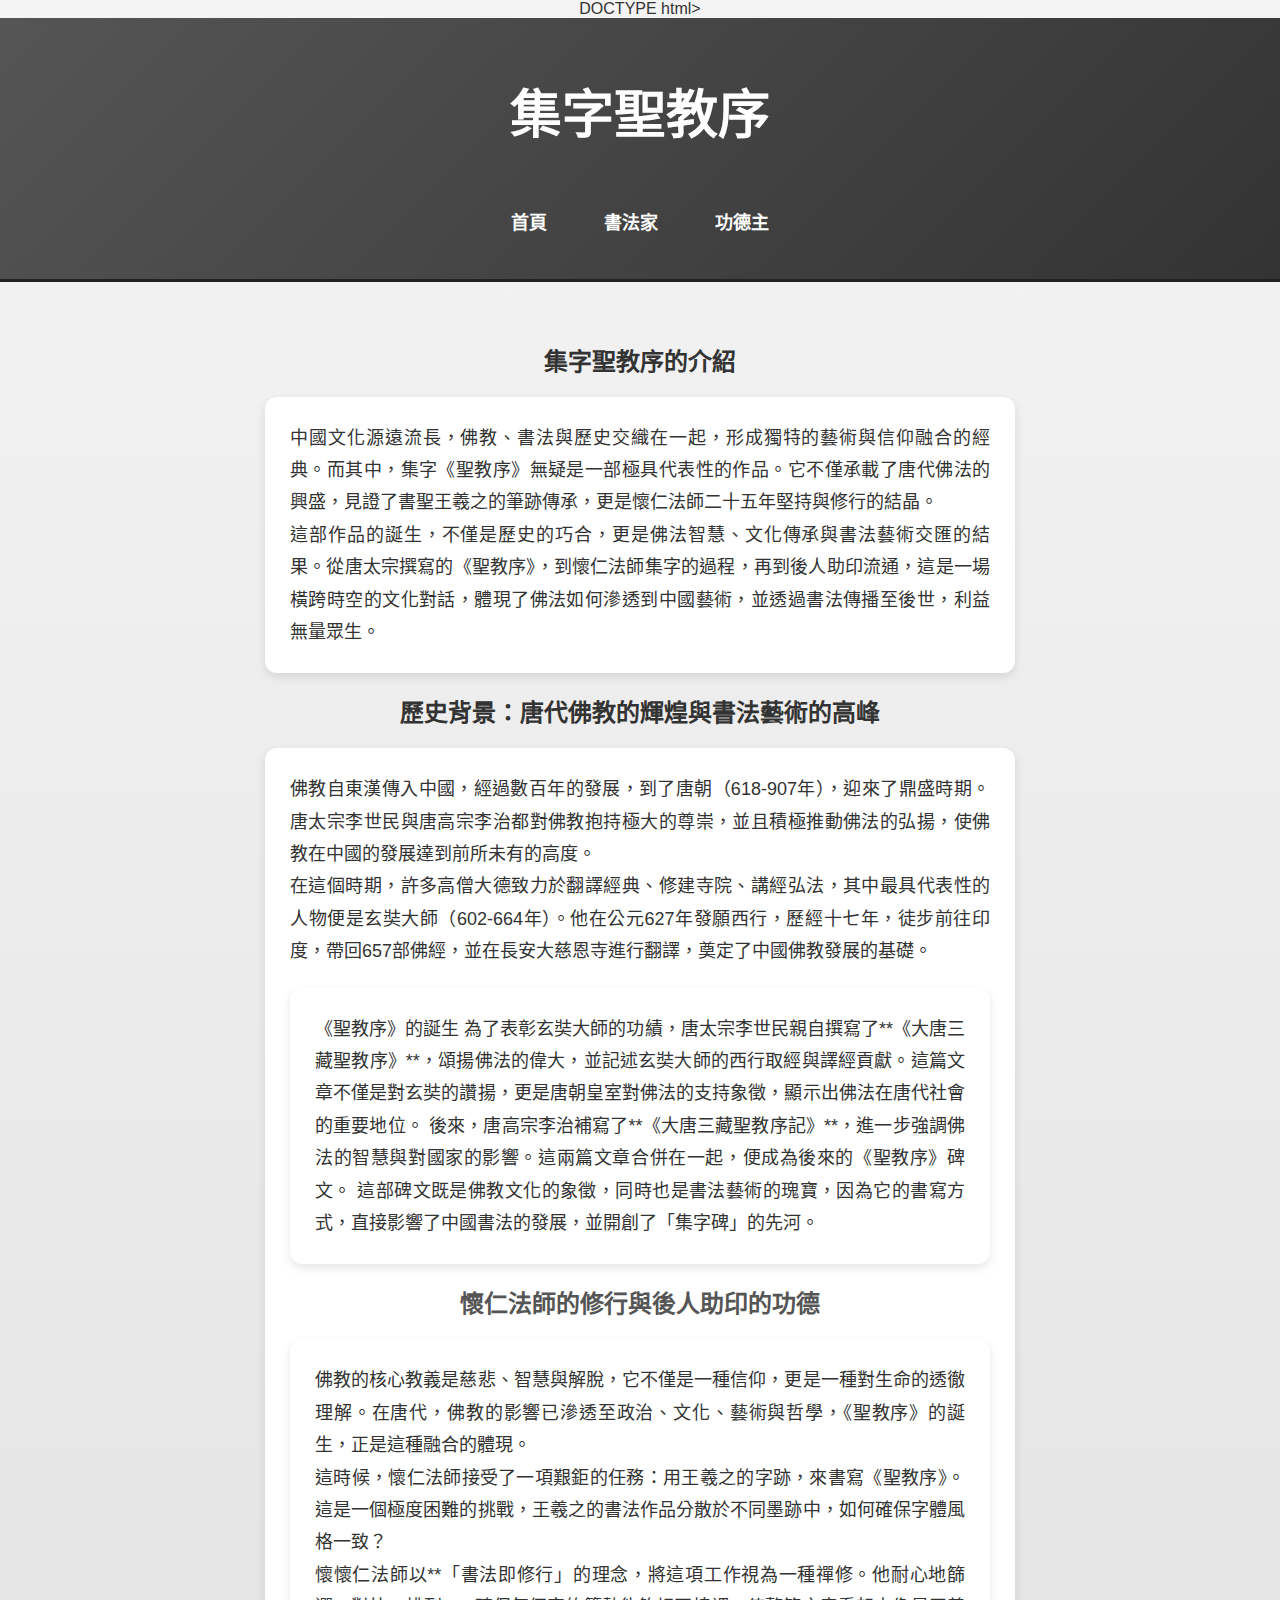
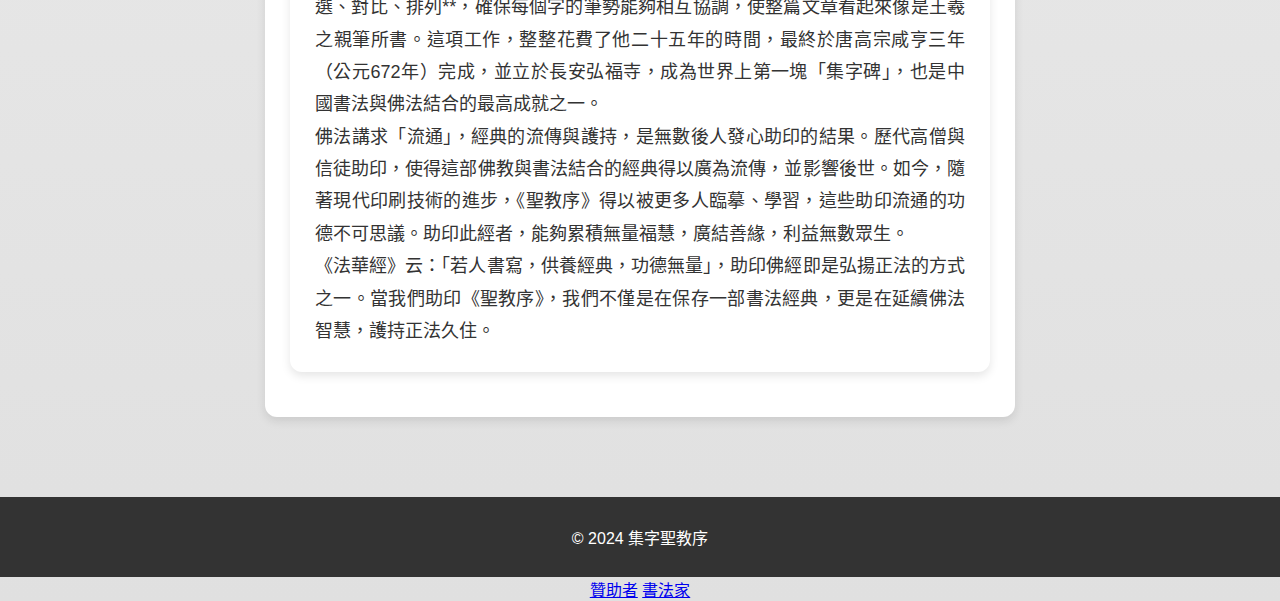
==== commit 9538ec24: "Add files via upload" ====
--- a/index.html
+++ b/index.html
@@ -66,3 +66,5 @@
 
 </body>
 </html>
+<a href="sponsors.html">贊助者</a>
+<a href="calligrapher.html">書法家</a>
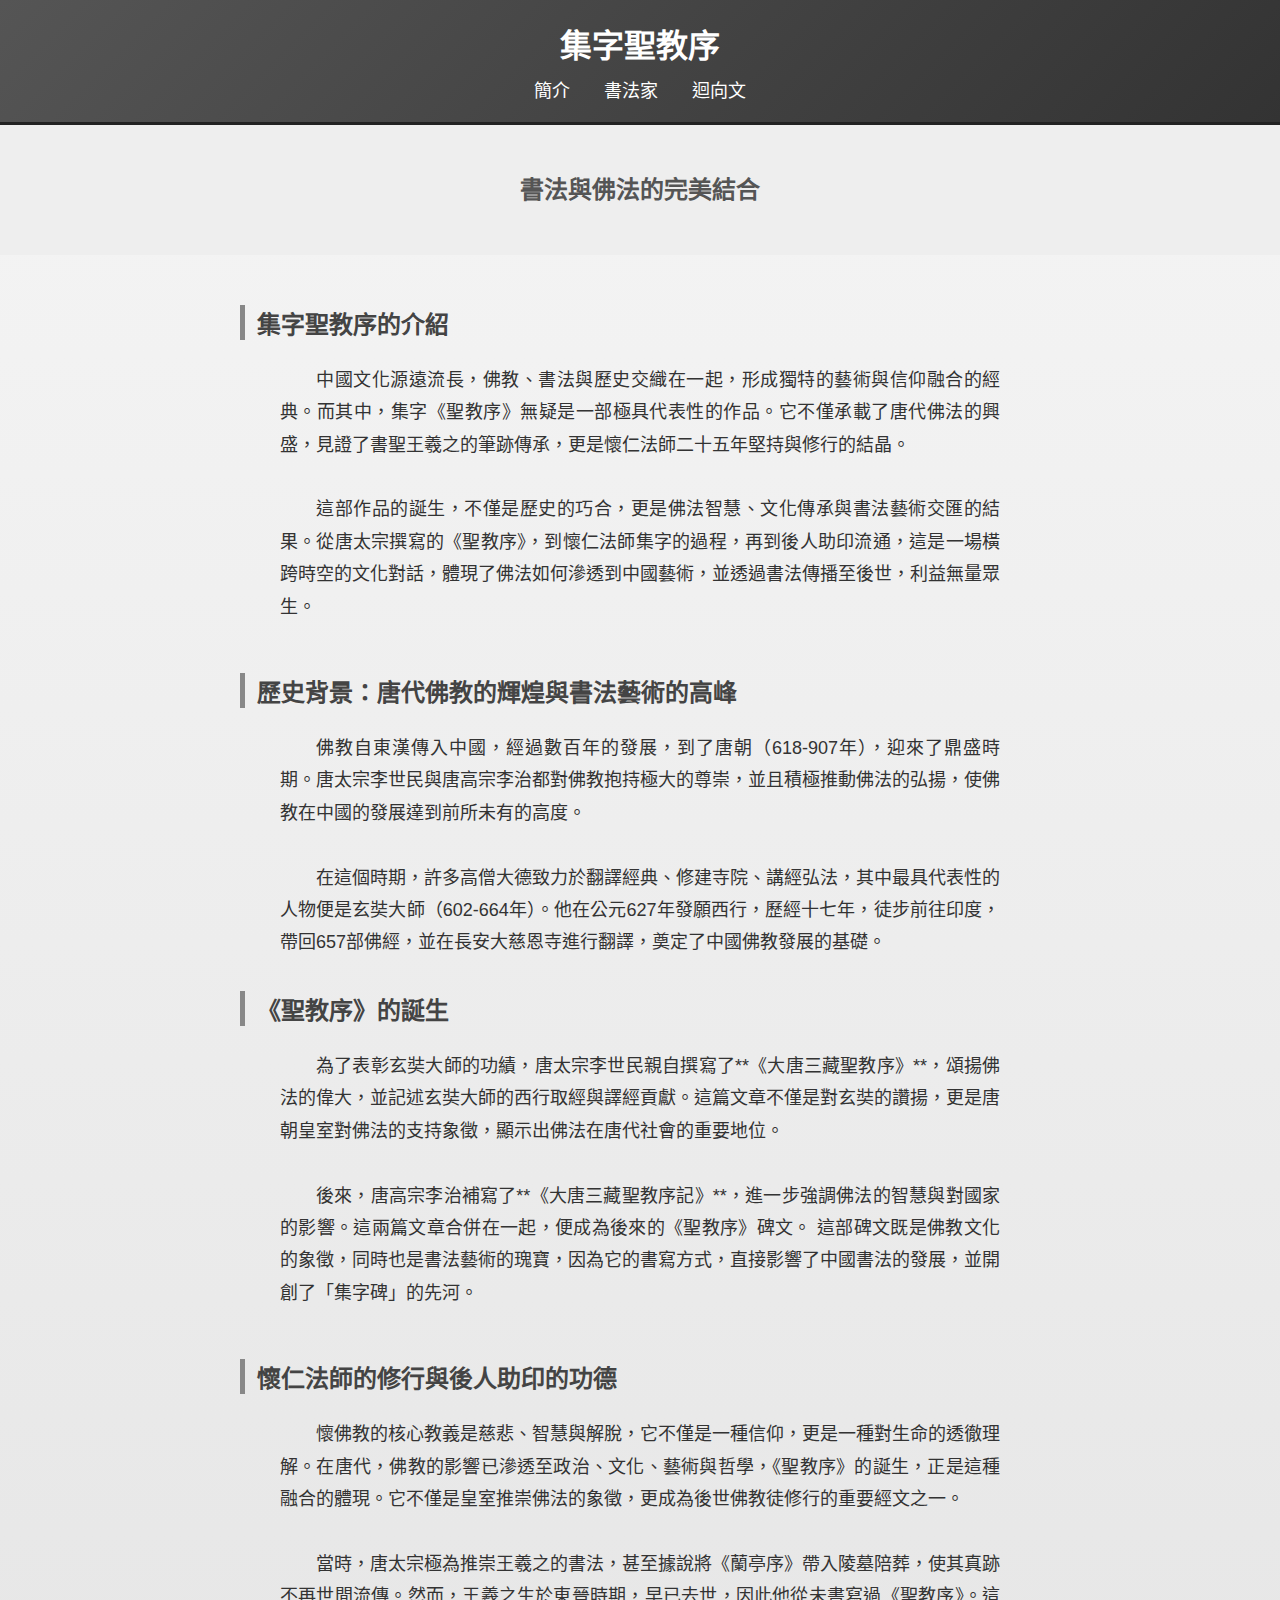
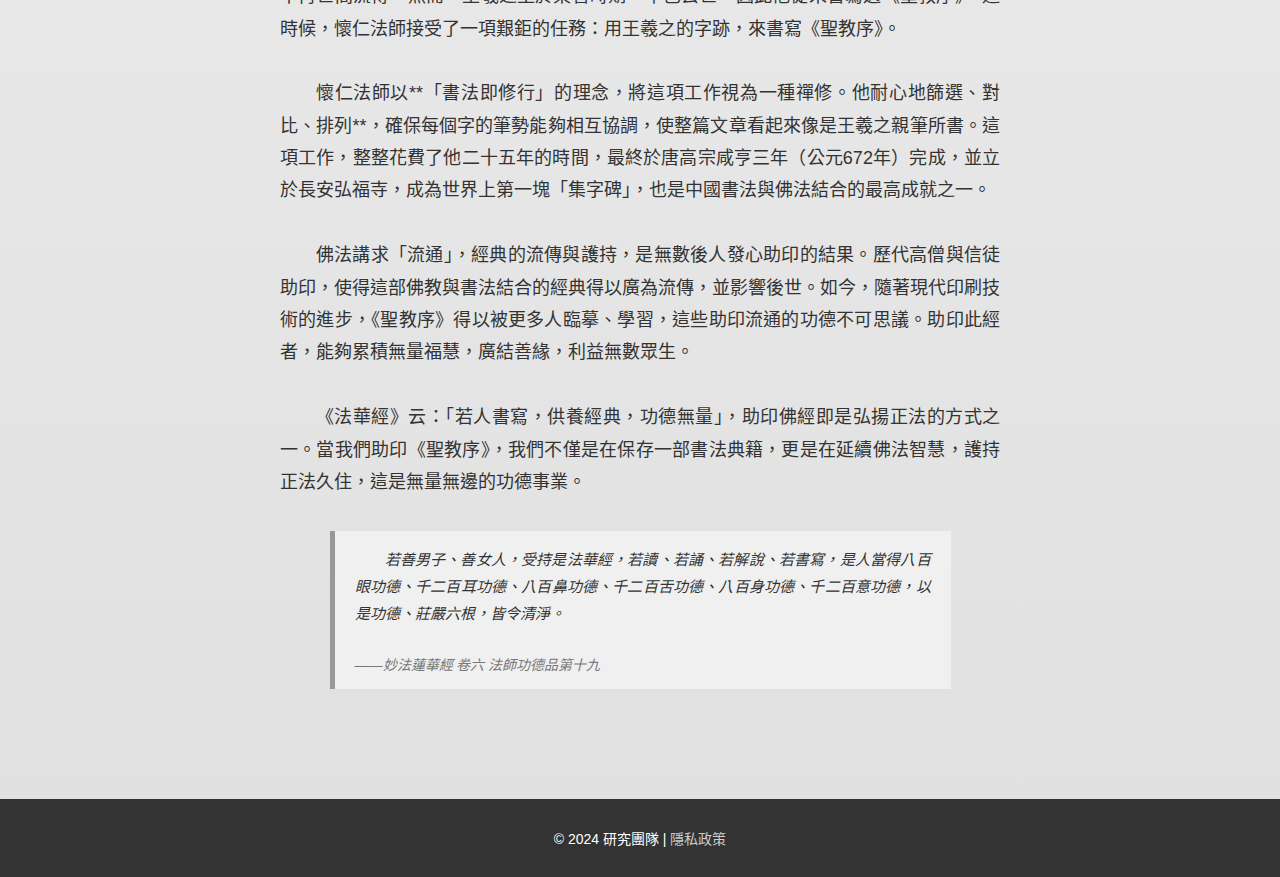
==== commit 920d4ff1: "Add files via upload" ====
--- a/index.html
+++ b/index.html
@@ -1,70 +1,81 @@
-DOCTYPE html>
+<!DOCTYPE html>
 <html lang="zh-TW">
 <head>
     <meta charset="UTF-8">
     <meta name="viewport" content="width=device-width, initial-scale=1.0">
-    <title>集字聖教序</title>
+    <meta name="description" content="探索《集字聖教序》的書法藝術與佛法傳承，了解書法家的背景與功德主名單，認識唐代書法與佛教文化。">
+    <meta name="keywords" content="集字聖教序, 王羲之, 懷仁法師, 書法, 佛法, 唐代, 書法藝術">
+    <meta name="author" content="集字聖教序研究團隊">
+    <title>集字聖教序：書法與佛法的經典融合</title>
     <link rel="stylesheet" href="style.css">
 </head>
 <body>
-
     <header>
         <h1>集字聖教序</h1>
-        <nav>
+        <nav class="nav-bar" aria-label="主導航">
             <ul>
-                <li><a href="index.html">首頁</a></li>
+                <li><a href="index.html">簡介</a></li>
                 <li><a href="calligrapher.html">書法家</a></li>
-                <li><a href="sponsors.html">功德主</a></li>
+                <li><a href="sponsors.html">迴向文</a></li>
             </ul>
         </nav>
     </header>
 
+    <div class="hero">
+        
+        <h2>書法與佛法的完美結合</h2>
+    </div>
+
     <div class="container">
         <main>
-            <h2>集字聖教序的介紹</h2>
+            <article class="content-section">
+                <section>
+                    <h2>集字聖教序的介紹</h2>
+                    <p>中國文化源遠流長，佛教、書法與歷史交織在一起，形成獨特的藝術與信仰融合的經典。而其中，集字《聖教序》無疑是一部極具代表性的作品。它不僅承載了唐代佛法的興盛，見證了書聖王羲之的筆跡傳承，更是懷仁法師二十五年堅持與修行的結晶。</p>
+<p>這部作品的誕生，不僅是歷史的巧合，更是佛法智慧、文化傳承與書法藝術交匯的結果。從唐太宗撰寫的《聖教序》，到懷仁法師集字的過程，再到後人助印流通，這是一場橫跨時空的文化對話，體現了佛法如何滲透到中國藝術，並透過書法傳播至後世，利益無量眾生。</p>
+                </section>
+            </article>
 
-            <div class="card">
-                <p>中國文化源遠流長，佛教、書法與歷史交織在一起，形成獨特的藝術與信仰融合的經典。而其中，集字《聖教序》無疑是一部極具代表性的作品。它不僅承載了唐代佛法的興盛，見證了書聖王羲之的筆跡傳承，更是懷仁法師二十五年堅持與修行的結晶。</p>
-                <p>這部作品的誕生，不僅是歷史的巧合，更是佛法智慧、文化傳承與書法藝術交匯的結果。從唐太宗撰寫的《聖教序》，到懷仁法師集字的過程，再到後人助印流通，這是一場橫跨時空的文化對話，體現了佛法如何滲透到中國藝術，並透過書法傳播至後世，利益無量眾生。</p>
-            </div>
-
-            <h2>歷史背景：唐代佛教的輝煌與書法藝術的高峰</h2>
-
-            <div class="card">
-                <p>佛教自東漢傳入中國，經過數百年的發展，到了唐朝（618-907年），迎來了鼎盛時期。唐太宗李世民與唐高宗李治都對佛教抱持極大的尊崇，並且積極推動佛法的弘揚，使佛教在中國的發展達到前所未有的高度。</p>
-                <p>在這個時期，許多高僧大德致力於翻譯經典、修建寺院、講經弘法，其中最具代表性的人物便是玄奘大師（602-664年）。他在公元627年發願西行，歷經十七年，徒步前往印度，帶回657部佛經，並在長安大慈恩寺進行翻譯，奠定了中國佛教發展的基礎。</p>
-<div class="card">
-<p>《聖教序》的誕生
-為了表彰玄奘大師的功績，唐太宗李世民親自撰寫了**《大唐三藏聖教序》**，頌揚佛法的偉大，並記述玄奘大師的西行取經與譯經貢獻。這篇文章不僅是對玄奘的讚揚，更是唐朝皇室對佛法的支持象徵，顯示出佛法在唐代社會的重要地位。
-
-
-後來，唐高宗李治補寫了**《大唐三藏聖教序記》**，進一步強調佛法的智慧與對國家的影響。這兩篇文章合併在一起，便成為後來的《聖教序》碑文。
-
+            <article class="content-section">
+                <section>
+                    <h2>歷史背景：唐代佛教的輝煌與書法藝術的高峰</h2>
+                    <p>佛教自東漢傳入中國，經過數百年的發展，到了唐朝（618-907年），迎來了鼎盛時期。唐太宗李世民與唐高宗李治都對佛教抱持極大的尊崇，並且積極推動佛法的弘揚，使佛教在中國的發展達到前所未有的高度。</p>
+<p>在這個時期，許多高僧大德致力於翻譯經典、修建寺院、講經弘法，其中最具代表性的人物便是玄奘大師（602-664年）。他在公元627年發願西行，歷經十七年，徒步前往印度，帶回657部佛經，並在長安大慈恩寺進行翻譯，奠定了中國佛教發展的基礎。</p>
+<h2> 《聖教序》的誕生</h2>
+<p>為了表彰玄奘大師的功績，唐太宗李世民親自撰寫了**《大唐三藏聖教序》**，頌揚佛法的偉大，並記述玄奘大師的西行取經與譯經貢獻。這篇文章不僅是對玄奘的讚揚，更是唐朝皇室對佛法的支持象徵，顯示出佛法在唐代社會的重要地位。</p>
+<p>後來，唐高宗李治補寫了**《大唐三藏聖教序記》**，進一步強調佛法的智慧與對國家的影響。這兩篇文章合併在一起，便成為後來的《聖教序》碑文。
 這部碑文既是佛教文化的象徵，同時也是書法藝術的瑰寶，因為它的書寫方式，直接影響了中國書法的發展，並開創了「集字碑」的先河。</p>
 
 
-            </div>
 
-            <h2>懷仁法師的修行與後人助印的功德</h2>
+                    <figure>
+                       
+                    </figure>
+                </section>
+            </article>
 
-            <div class="card">
-                <p>佛教的核心教義是慈悲、智慧與解脫，它不僅是一種信仰，更是一種對生命的透徹理解。在唐代，佛教的影響已滲透至政治、文化、藝術與哲學，《聖教序》的誕生，正是這種融合的體現。</p>
-                <p>這時候，懷仁法師接受了一項艱鉅的任務：用王羲之的字跡，來書寫《聖教序》。這是一個極度困難的挑戰，王羲之的書法作品分散於不同墨跡中，如何確保字體風格一致？</p>
-                <p>懷懷仁法師以**「書法即修行」的理念，將這項工作視為一種禪修。他耐心地篩選、對比、排列**，確保每個字的筆勢能夠相互協調，使整篇文章看起來像是王羲之親筆所書。這項工作，整整花費了他二十五年的時間，最終於唐高宗咸亨三年（公元672年）完成，並立於長安弘福寺，成為世界上第一塊「集字碑」，也是中國書法與佛法結合的最高成就之一。</p>
-        
-<p>  佛法講求「流通」，經典的流傳與護持，是無數後人發心助印的結果。歷代高僧與信徒助印，使得這部佛教與書法結合的經典得以廣為流傳，並影響後世。如今，隨著現代印刷技術的進步，《聖教序》得以被更多人臨摹、學習，這些助印流通的功德不可思議。助印此經者，能夠累積無量福慧，廣結善緣，利益無數眾生。</p>
-         
- <p>《法華經》云：「若人書寫，供養經典，功德無量」，助印佛經即是弘揚正法的方式之一。當我們助印《聖教序》，我們不僅是在保存一部書法經典，更是在延續佛法智慧，護持正法久住。</p>
-            </div>
+            <article class="content-section">
+                <section>
+                    <h2>懷仁法師的修行與後人助印的功德</h2>
+                    <p>懷佛教的核心教義是慈悲、智慧與解脫，它不僅是一種信仰，更是一種對生命的透徹理解。在唐代，佛教的影響已滲透至政治、文化、藝術與哲學，《聖教序》的誕生，正是這種融合的體現。它不僅是皇室推崇佛法的象徵，更成為後世佛教徒修行的重要經文之一。</p>
+<p>當時，唐太宗極為推崇王羲之的書法，甚至據說將《蘭亭序》帶入陵墓陪葬，使其真跡不再世間流傳。然而，王羲之生於東晉時期，早已去世，因此他從未書寫過《聖教序》。這時候，懷仁法師接受了一項艱鉅的任務：用王羲之的字跡，來書寫《聖教序》。</p>
 
+
+<p>懷仁法師以**「書法即修行」的理念，將這項工作視為一種禪修。他耐心地篩選、對比、排列**，確保每個字的筆勢能夠相互協調，使整篇文章看起來像是王羲之親筆所書。這項工作，整整花費了他二十五年的時間，最終於唐高宗咸亨三年（公元672年）完成，並立於長安弘福寺，成為世界上第一塊「集字碑」，也是中國書法與佛法結合的最高成就之一。</p>
+<p>佛法講求「流通」，經典的流傳與護持，是無數後人發心助印的結果。歷代高僧與信徒助印，使得這部佛教與書法結合的經典得以廣為流傳，並影響後世。如今，隨著現代印刷技術的進步，《聖教序》得以被更多人臨摹、學習，這些助印流通的功德不可思議。助印此經者，能夠累積無量福慧，廣結善緣，利益無數眾生。</p>
+<p>《法華經》云：「若人書寫，供養經典，功德無量」，助印佛經即是弘揚正法的方式之一。當我們助印《聖教序》，我們不僅是在保存一部書法典籍，更是在延續佛法智慧，護持正法久住，這是無量無邊的功德事業。</p>
+<blockquote>
+                        <p style="font-size: 15px;">若善男子、善女人，受持是法華經，若讀、若誦、若解說、若書寫，是人當得八百眼功德、千二百耳功德、八百鼻功德、千二百舌功德、八百身功德、千二百意功德，以是功德、莊嚴六根，皆令清淨。</p>
+                        <cite>——妙法蓮華經 卷六 法師功德品第十九 </cite>
+                    </blockquote>
+                </section>
+            </article>
         </main>
     </div>
 
     <footer>
-        <p>© 2024 集字聖教序</p>
+        <p>© 2024 研究團隊 | <a href="privacy.html">隱私政策</a></p>
     </footer>
-
 </body>
 </html>
-<a href="sponsors.html">贊助者</a>
-<a href="calligrapher.html">書法家</a>
+
--- a/style.css
+++ b/style.css
@@ -1,626 +1,230 @@
-/* === 全域設定 === */
+/* === 全站基礎設定 === */
 body {
     font-family: "Arial", sans-serif;
-    background: linear-gradient(180deg, #f4f4f4, #e0e0e0); /* 柔和漸變背景 */
+    background: linear-gradient(180deg, #f5f5f5, #e0e0e0);
     color: #333;
-    text-align: justify;
     margin: 0;
     padding: 0;
-}
-
-/* === 內容容器（統一最大寬度） === */
+    text-align: center;
+}
+
+/* === 網頁內容寬度設定，置中 + 適合閱讀 === */
 .container {
-    max-width: 1000px;
+    max-width: 800px;
     margin: 0 auto;
-    padding: 20px;
-}
-
-/* === 頁首（Header） === */
+    padding: 30px 20px;
+}
+
+/* === 頁首樣式 === */
 header {
-    background: linear-gradient(135deg, #555, #333); /* 現代感灰色漸變 */
+    background: linear-gradient(135deg, #555, #333);
     color: white;
-    text-align: center;
-    padding: 15px 10px;
+    padding: 20px 0;
+    border-bottom: 3px solid #222;
+}
+
+header h1 {
+    font-size: 32px;
+    margin: 0;
+}
+
+/* === 導覽列樣式 === */
+.nav-bar ul {
+    list-style: none;
+    margin: 10px 0 0;
+    padding: 0;
+}
+
+.nav-bar ul li {
+    display: inline-block;
+    margin: 0 15px;
+}
+
+.nav-bar ul li a {
+    color: white;
+    text-decoration: none;
+    font-size: 18px;
+}
+
+.nav-bar ul li a:hover {
+    text-decoration: underline;
+}
+
+/* === 橫幅區塊（hero banner）=== */
+.hero {
+    background-color: #eee;
+    padding: 30px 0;
+}
+
+.hero-image {
+    max-width: 100%;
+    height: auto;
+    border-radius: 10px;
+    box-shadow: 0 4px 10px rgba(0,0,0,0.1);
+}
+
+.hero h2 {
     font-size: 24px;
-    font-weight: bold;
-    border-bottom: 3px solid #222;
-    position: relative;
-}
-/* === 全域設定 === */
-body {
-    font-family: "Arial", sans-serif;
-    background: linear-gradient(180deg, #f4f4f4, #e0e0e0); /* 柔和漸變背景 */
-    color: #333;
-    text-align: center; /* 讓整個版面置中 */
+    color: #555;
+    margin-top: 15px;
+}
+
+/* === 主要內容區塊 === */
+.content-section {
+    margin-bottom: 50px;
+    text-align: left;
+}
+
+.content-section p {
+    font-size: 18px;
+    line-height: 1.8;
+    max-width: 40em;
+    margin: 0 auto 1.8em;
+    text-align: justify;
+    text-indent: 2em;
+}
+
+/* === 小標題設定 === */
+.content-section h2 {
+    font-size: 24px;
+    color: #444;
+    border-left: 5px solid #888;
+    padding-left: 12px;
+    margin-bottom: 1em;
+}
+
+/* === 圖片與圖說區塊 === */
+.content-image {
+    max-width: 100%;
+    border-radius: 6px;
+    margin: 20px 0;
+}
+
+figure {
+    text-align: center;
+}
+
+figcaption {
+    font-size: 16px;
+    color: #666;
+    margin-top: 8px;
+}
+
+/* === 引用樣式（blockquote）=== */
+blockquote {
+    background: #f0f0f0;
+    border-left: 5px solid #999;
+    margin: 20px auto;
+    padding: 15px 20px;
+    font-style: italic;
+    max-width: 36em;
+}
+
+blockquote p {
+    text-indent: 0;
+    text-align: center;
     margin: 0;
-    padding: 0;
-}
-
-/* === 內容容器（固定寬度 + 置中） === */
-.container {
-    width: 800px; /* 讓內容區域固定，保持視覺舒適 */
-    margin: 0 auto;
-    padding: 20px;
-}
-
-/* === 主要內容區塊（置中 + 段落整齊） === */
-main {
-    padding: 20px;
-}
-
-/* === 卡片式設計（讓內容更集中） === */
-.card {
-    background: white;
-    padding: 25px;
-    margin: 20px auto;
-    border-radius: 12px;
-    box-shadow: 0px 4px 10px rgba(0, 0, 0, 0.1);
-    max-width: 700px; /* 限制內容最大寬度，確保易讀 */
-}
-
-/* === 讓每行約 46 個字（40em） === */
-.card p {
-    font-size: 18px;
-    line-height: 1.8;
-    text-align: justify; /* 讓段落文字左右對齊 */
-    max-width: 40em; /* 限制每行 40em，約 46 個字 */
-    margin: 0 auto;
-}
-
-/* === 頁尾（Footer + 置中） === */
+}
+
+blockquote cite {
+    display: block;
+    margin-top: 10px;
+    font-size: 14px;
+    color: #777;
+}
+
+/* === 頁尾樣式 === */
 footer {
     background: #333;
     color: white;
     text-align: center;
-    padding: 12px 0;
-    font-size: 16px;
-    margin-top: 20px;
-}
-
-/* === 導覽列（桌機版） === */
-nav {
-    text-align: center;
-    padding: 10px 0;
-}
-
-nav ul {
-    list-style: none;
-    padding: 0;
-    margin: 0;
-}
-
-nav ul li {
-    display: inline;
-    margin: 0 15px;
-}
-
-nav ul li a {
-    color: white;
+    padding: 15px 10px;
+    font-size: 14px;
+    margin-top: 30px;
+}
+
+footer a {
+    color: #ccc;
     text-decoration: none;
-    font-size: 18px;
-    padding: 10px;
-}
-
-nav ul li a:hover {
+}
+
+footer a:hover {
     text-decoration: underline;
 }
 
-/* === 手機版漢堡選單（隱藏桌機版選單） === */
-.nav-toggle {
-    display: none;
-}
-
-.nav-toggle-label {
-    font-size: 30px;
-    color: white;
-    cursor: pointer;
-    position: absolute;
-    top: 15px;
-    right: 20px;
-    display: none; /* 預設隱藏 */
-}
-
-@media screen and (max-width: 768px) {
-    .nav-toggle-label {
-        display: block; /* 手機版顯示 */
-    }
-
-    nav {
-        display: none;
-        position: absolute;
-        top: 60px;
-        left: 0;
-        width: 100%;
-        background: rgba(51, 51, 51, 0.9); /* 深灰色背景 */
-        text-align: center;
-        padding: 10px 0;
-        box-shadow: 0px 5px 10px rgba(0, 0, 0, 0.2);
-    }
-
-    nav ul {
-        display: block;
-    }
-
-    nav ul li {
-        display: block;
-        margin: 10px 0;
-    }
-
-    #nav-toggle:checked + nav {
-        display: block;
-    }
-}
-
-/* === 主要內容區塊（卡片式設計） === */
-main {
-    padding: 20px;
-}
-
-.card {
-    background: white;
-    padding: 20px;
-    margin: 20px 0;
-    border-radius: 10px;
-    box-shadow: 0px 4px 8px rgba(0, 0, 0, 0.1);
-    max-width: 900px;
-    margin-left: auto;
-    margin-right: auto;
-}
-
-.card h2 {
+/* === 書法作品圖片樣式 === */
+.calligraphy-img {
+    width: 100%;
+    max-width: 400px;
+    height: auto;
+    border-radius: 8px;
+    box-shadow: 0 4px 10px rgba(0, 0, 0, 0.1);
+    margin-top: 15px;
+}
+
+/* === 通用左對齊輔助類別 === */
+.align-left {
+    text-align: left;
+}
+
+/* === 詩偈排版樣式（置中） === */
+.poem {
+    text-align: center;
+    line-height: 2;
+    font-size: 1.2em;
+    margin: 2em 0;
+}
+
+.poem p {
+    text-align: center;
+    font-size: 18px;
+    line-height: 2;
+    margin: 0.5em 0;
+}
+
+/* === 佛經格式排版（sutra） === */
+.sutra-section {
+    max-width: 40em;
+    margin: 3em auto;
+    font-size: 18px;
+    line-height: 2;
+    font-family: "Noto Serif TC", serif;
+    text-align: justify;
+    color: #333;
+}
+
+.sutra-section p {
+    text-indent: 2em;
+    margin-bottom: 2em;
+}
+
+/* === 佛偈中心詩樣式 === */
+.center-poem {
+    max-width: 40em;
+    margin: 3em auto;
+    text-align: center;
+    font-size: 18px;
+    line-height: 2;
+    font-family: "Noto Serif TC", serif;
+}
+
+.center-poem p {
+    margin: 0.5em 0;
+    text-indent: 0;
+}
+
+.limited-width {
+    max-width: 37em;      /* 每行大約 37 字 */
+    margin: 0 auto 2em;   /* 置中並段落間距 */
+    font-size: 18px;
+    line-height: 1.8;
+    text-align: justify;
+    text-indent: 2em;
+    font-family: "Noto Serif TC", serif;
+}
+.section-title {
+    margin-top: 2em;       /* 上方空間 */
+    margin-bottom: 1.5em;  /* 下方空間 */
     font-size: 24px;
-    margin-bottom: 10px;
-    color: #555; /* 深灰色標題 */
-}
-
-.card p {
-    font-size: 18px;
-    line-height: 1.6;
-}
-
-/* === 按鈕設計（灰色主題） === */
-.button {
-    display: block;
-    width: 100%;
-    text-align: center;
-    padding: 12px;
-    background-color: #666; /* 淺灰色按鈕 */
-    color: white;
-    text-decoration: none;
-    font-size: 20px;
-    font-weight: bold;
-    border-radius: 8px;
-    margin-top: 15px;
-    box-shadow: 0px 3px 6px rgba(0, 0, 0, 0.2);
-}
-
-.button:hover {
-    background-color: #444; /* 深灰色 hover */
-}
-
-/* === 頁尾（Footer） === */
-footer {
-    background: #333;
-    color: white;
-    text-align: center;
-    padding: 10px 0;
-    font-size: 16px;
-    margin-top: 20px;
-}
-
-/* === 響應式設計（針對手機版） === */
-@media screen and (max-width: 768px) {
-    .container {
-        padding: 10px;
-    }
-
-    body {
-        font-size: 20px;
-        line-height: 1.6;
-        text-align: left;
-    }
-
-    header {
-        font-size: 22px;
-        padding: 12px;
-    }
-
-    .card {
-        padding: 15px;
-    }
-
-    .button {
-        font-size: 18px;
-        padding: 10px;
-    }
-
-    footer {
-        font-size: 14px;
-    }
-}
-/* === 全域設定 === */
-body {
-    font-family: "Arial", sans-serif;
-    background: linear-gradient(180deg, #f4f4f4, #e0e0e0); /* 柔和漸變背景 */
-    color: #333;
-    text-align: center; /* 讓所有內容置中 */
-    margin: 0;
-    padding: 0;
-}
-
-/* === 內容容器（固定寬度 + 置中） === */
-.container {
-    width: 800px; /* 讓內容區域固定，保持視覺舒適 */
-    margin: 0 auto;
-    padding: 20px;
-}
-
-/* === 頁首（Header） === */
-header {
-    background: linear-gradient(135deg, #555, #333); /* 現代感灰色漸變 */
-    color: white;
-    text-align: center;
-    padding: 20px 0;
-    font-size: 26px;
-    font-weight: bold;
-    border-bottom: 3px solid #222;
-}
-
-/* === 導覽列（固定橫向 + 置中） === */
-nav {
-    text-align: center;
-    padding: 15px 0;
-}
-
-nav ul {
-    list-style: none;
-    padding: 0;
-    margin: 0;
-}
-
-nav ul li {
-    display: inline-block; /* 讓選單水平排列 */
-    margin: 0 15px;
-}
-
-nav ul li a {
-    color: white;
-    text-decoration: none;
-    font-size: 18px;
-    padding: 10px;
-    display: inline-block;
-}
-
-nav ul li a:hover {
-    text-decoration: underline;
-}
-
-/* === 主要內容區塊（卡片式設計 + 置中） === */
-main {
-    padding: 20px;
-}
-
-.card {
-    background: white;
-    padding: 25px;
-    margin: 20px auto;
-    border-radius: 12px;
-    box-shadow: 0px 4px 10px rgba(0, 0, 0, 0.1);
-    max-width: 700px; /* 限制內容最大寬度，確保易讀 */
-}
-
-.card h2 {
-    font-size: 24px;
-    margin-bottom: 15px;
-    color: #555; /* 深灰色標題 */
-}
-
-.card p {
-    font-size: 18px;
-    line-height: 1.8;
-    text-align: justify; /* 讓段落文字保持整齊 */
-    max-width: 40em; /* 限制每行文字長度 */
-    margin: 0 auto;
-}
-
-/* === 按鈕設計（灰色主題 + 置中） === */
-.button {
-    display: inline-block;
-    width: 60%;
-    text-align: center;
-    padding: 12px;
-    background-color: #666; /* 淺灰色按鈕 */
-    color: white;
-    text-decoration: none;
-    font-size: 20px;
-    font-weight: bold;
-    border-radius: 8px;
-    margin-top: 15px;
-    box-shadow: 0px 3px 6px rgba(0, 0, 0, 0.2);
-}
-
-.button:hover {
-    background-color: #444; /* 深灰色 hover */
-}
-
-/* === 頁尾（Footer + 置中） === */
-footer {
-    background: #333;
-    color: white;
-    text-align: center;
-    padding: 12px 0;
-    font-size: 16px;
-    margin-top: 20px;
-}
-/* === 全域設定 === */
-body {
-    font-family: "Arial", sans-serif;
-    background: linear-gradient(180deg, #f4f4f4, #e0e0e0); /* 柔和漸變背景 */
-    color: #333;
-    text-align: center; /* 讓整個版面置中 */
-    margin: 0;
-    padding: 0;
-}
-
-/* === 內容容器（置中 + 固定寬度） === */
-.container {
-    width: 800px; /* 讓內容區域保持適當寬度 */
-    margin: 0 auto;
-    padding: 20px;
-}
-
-/* === 頁首（Header） === */
-header {
-    background: linear-gradient(135deg, #555, #333); /* 現代感灰色漸變 */
-    color: white;
-    text-align: center;
-    padding: 20px 0;
-    font-size: 26px;
-    font-weight: bold;
-    border-bottom: 3px solid #222;
-}
-
-/* === 導覽列（固定橫向 + 置中） === */
-nav {
-    text-align: center;
-    padding: 15px 0;
-}
-
-nav ul {
-    list-style: none;
-    padding: 0;
-    margin: 0;
-}
-
-nav ul li {
-    display: inline-block; /* 讓選單水平排列 */
-    margin: 0 15px;
-}
-
-nav ul li a {
-    color: white;
-    text-decoration: none;
-    font-size: 18px;
-    padding: 10px;
-    display: inline-block;
-}
-
-nav ul li a:hover {
-    text-decoration: underline;
-}
-
-/* === 主要內容區塊（置中 + 段落整齊） === */
-main {
-    padding: 20px;
-}
-
-/* === 卡片式設計（讓內容更集中） === */
-.card {
-    background: white;
-    padding: 25px;
-    margin: 20px auto;
-    border-radius: 12px;
-    box-shadow: 0px 4px 10px rgba(0, 0, 0, 0.1);
-    max-width: 700px; /* 限制內容最大寬度，確保易讀 */
-}
-
-/* === 讓段落整齊易讀 === */
-.card p {
-    font-size: 18px;
-    line-height: 1.8;
-    text-align: justify; /* 讓段落文字左右對齊 */
-    max-width: 40em; /* 限制每行文字長度 */
-    margin: 0 auto;
-}
-
-/* === 按鈕設計（灰色主題 + 置中） === */
-.button {
-    display: inline-block;
-    width: 60%;
-    text-align: center;
-    padding: 12px;
-    background-color: #666; /* 淺灰色按鈕 */
-    color: white;
-    text-decoration: none;
-    font-size: 20px;
-    font-weight: bold;
-    border-radius: 8px;
-    margin-top: 15px;
-    box-shadow: 0px 3px 6px rgba(0, 0, 0, 0.2);
-}
-
-.button:hover {
-    background-color: #444; /* 深灰色 hover */
-}
-
-/* === 頁尾（Footer + 置中） === */
-footer {
-    background: #333;
-    color: white;
-    text-align: center;
-    padding: 12px 0;
-    font-size: 16px;
-    margin-top: 20px;
-}
-/* === 全域設定 === */
-body {
-    font-family: "Arial", sans-serif;
-    background: linear-gradient(180deg, #f4f4f4, #e0e0e0); /* 柔和漸變背景 */
-    color: #333;
-    text-align: center; /* 讓整個版面置中 */
-    margin: 0;
-    padding: 0;
-}
-
-/* === 內容容器（固定寬度 + 置中） === */
-.container {
-    width: 800px; /* 讓內容區域固定，保持視覺舒適 */
-    margin: 0 auto;
-    padding: 20px;
-}
-
-/* === 頁首（Header） === */
-header {
-    background: linear-gradient(135deg, #555, #333); /* 現代感灰色漸變 */
-    color: white;
-    text-align: center;
-    padding: 20px 0;
-    font-size: 26px;
-    font-weight: bold;
-    border-bottom: 3px solid #222;
-}
-
-/* === 主要內容區塊（置中 + 段落整齊） === */
-main {
-    padding: 20px;
-}
-
-/* === 卡片式設計（讓內容更集中） === */
-.card {
-    background: white;
-    padding: 25px;
-    margin: 20px auto;
-    border-radius: 12px;
-    box-shadow: 0px 4px 10px rgba(0, 0, 0, 0.1);
-    max-width: 700px; /* 限制內容最大寬度，確保易讀 */
-}
-
-/* === 讓每行約 46 個字（40em） === */
-.card p {
-    font-size: 18px;
-    line-height: 1.8;
-    text-align: justify; /* 讓段落文字左右對齊 */
-    max-width: 40em; /* 限制每行 40em，約 46 個字 */
-    margin: 0 auto;
-}
-
-/* === 按鈕設計（灰色主題 + 置中） === */
-.button {
-    display: inline-block;
-    width: 60%;
-    text-align: center;
-    padding: 12px;
-    background-color: #666; /* 淺灰色按鈕 */
-    color: white;
-    text-decoration: none;
-    font-size: 20px;
-    font-weight: bold;
-    border-radius: 8px;
-    margin-top: 15px;
-    box-shadow: 0px 3px 6px rgba(0, 0, 0, 0.2);
-}
-
-.button:hover {
-    background-color: #444; /* 深灰色 hover */
-}
-
-/* === 頁尾（Footer + 置中） === */
-footer {
-    background: #333;
-    color: white;
-    text-align: center;
-    padding: 12px 0;
-    font-size: 16px;
-    margin-top: 20px;
-}
-/* === 全域設定 === */
-body {
-    font-family: "Arial", sans-serif;
-    background: linear-gradient(180deg, #f4f4f4, #e0e0e0); /* 柔和漸變背景 */
-    color: #333;
-    text-align: center; /* 讓整個版面置中 */
-    margin: 0;
-    padding: 0;
-}
-
-/* === 內容容器（固定寬度 + 置中） === */
-.container {
-    width: 800px; /* 讓內容區域固定，保持視覺舒適 */
-    margin: 0 auto;
-    padding: 20px;
-}
-
-/* === 頁首（Header） === */
-header {
-    background: linear-gradient(135deg, #555, #333); /* 現代感灰色漸變 */
-    color: white;
-    text-align: center;
-    padding: 20px 0;
-    font-size: 26px;
-    font-weight: bold;
-    border-bottom: 3px solid #222;
-}
-
-/* === 主要內容區塊（置中 + 段落整齊） === */
-main {
-    padding: 20px;
-}
-
-/* === 卡片式設計（讓內容更集中） === */
-.card {
-    background: white;
-    padding: 25px;
-    margin: 20px auto;
-    border-radius: 12px;
-    box-shadow: 0px 4px 10px rgba(0, 0, 0, 0.1);
-    max-width: 700px; /* 限制內容最大寬度，確保易讀 */
-}
-
-/* === 讓每行約 46 個字（40em） === */
-.card p {
-    font-size: 18px;
-    line-height: 1.8;
-    text-align: justify; /* 讓段落文字左右對齊 */
-    max-width: 40em; /* 限制每行 40em，約 46 個字 */
-    margin: 0 auto;
-}
-
-/* === 按鈕設計（灰色主題 + 置中） === */
-.button {
-    display: inline-block;
-    width: 60%;
-    text-align: center;
-    padding: 12px;
-    background-color: #666; /* 淺灰色按鈕 */
-    color: white;
-    text-decoration: none;
-    font-size: 20px;
-    font-weight: bold;
-    border-radius: 8px;
-    margin-top: 15px;
-    box-shadow: 0px 3px 6px rgba(0, 0, 0, 0.2);
-}
-
-.button:hover {
-    background-color: #444; /* 深灰色 hover */
-}
-
-/* === 頁尾（Footer + 置中） === */
-footer {
-    background: #333;
-    color: white;
-    text-align: center;
-    padding: 12px 0;
-    font-size: 16px;
-    margin-top: 20px;
-}
+    color: #444;
+}
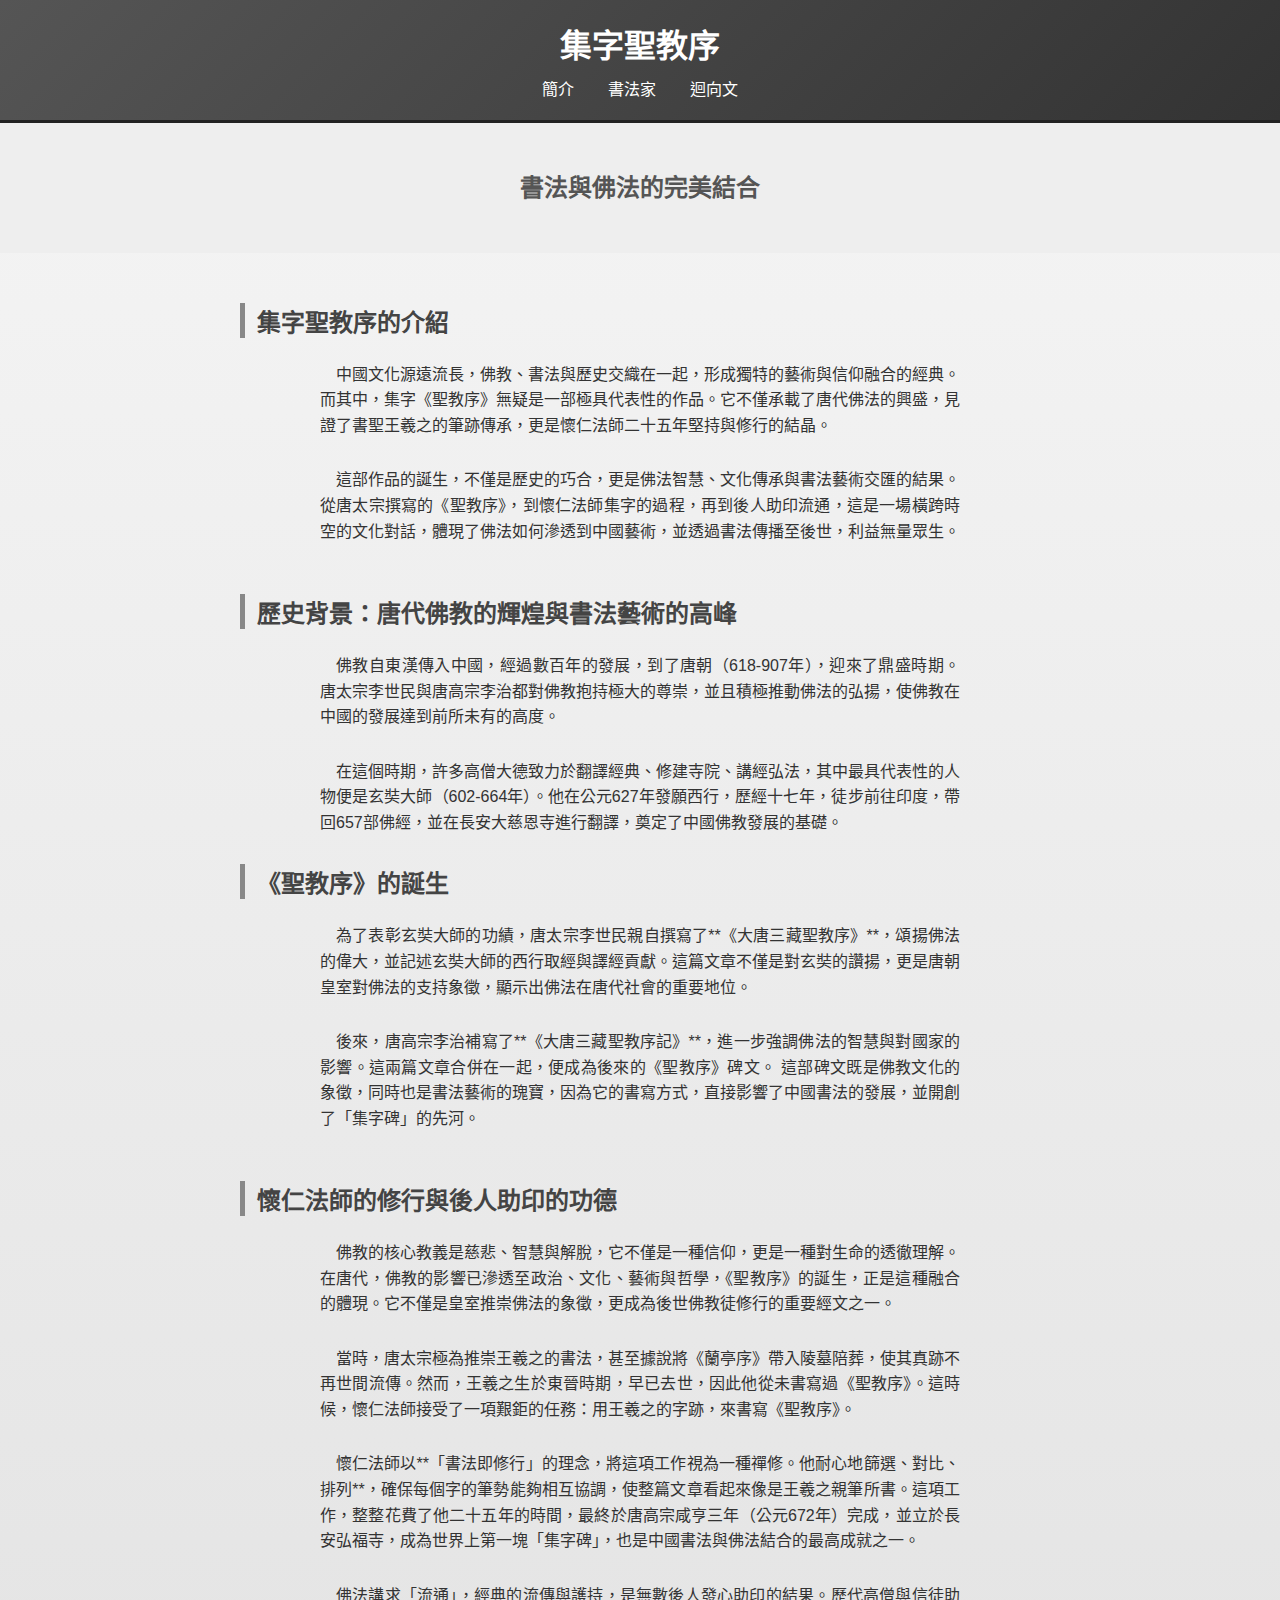
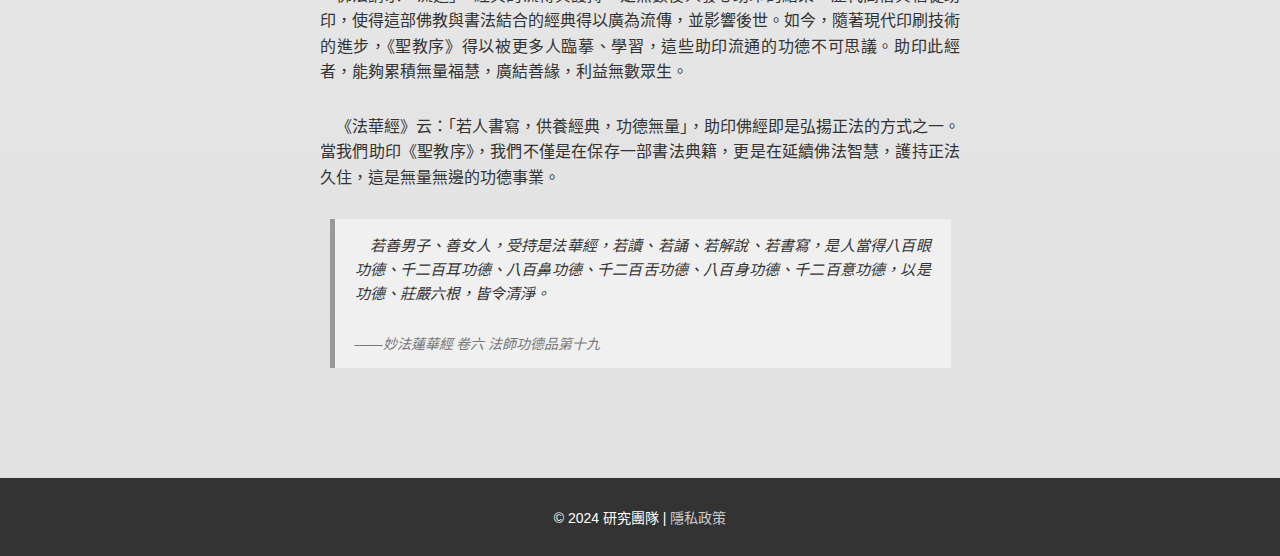
==== commit 09a4f481: "Add files via upload" ====
--- a/index.html
+++ b/index.html
@@ -57,7 +57,7 @@
             <article class="content-section">
                 <section>
                     <h2>懷仁法師的修行與後人助印的功德</h2>
-                    <p>懷佛教的核心教義是慈悲、智慧與解脫，它不僅是一種信仰，更是一種對生命的透徹理解。在唐代，佛教的影響已滲透至政治、文化、藝術與哲學，《聖教序》的誕生，正是這種融合的體現。它不僅是皇室推崇佛法的象徵，更成為後世佛教徒修行的重要經文之一。</p>
+                    <p>佛教的核心教義是慈悲、智慧與解脫，它不僅是一種信仰，更是一種對生命的透徹理解。在唐代，佛教的影響已滲透至政治、文化、藝術與哲學，《聖教序》的誕生，正是這種融合的體現。它不僅是皇室推崇佛法的象徵，更成為後世佛教徒修行的重要經文之一。</p>
 <p>當時，唐太宗極為推崇王羲之的書法，甚至據說將《蘭亭序》帶入陵墓陪葬，使其真跡不再世間流傳。然而，王羲之生於東晉時期，早已去世，因此他從未書寫過《聖教序》。這時候，懷仁法師接受了一項艱鉅的任務：用王羲之的字跡，來書寫《聖教序》。</p>
 
 
--- a/style.css
+++ b/style.css
@@ -76,7 +76,7 @@
 }
 
 .content-section p {
-    font-size: 18px;
+    font-size: 60px;
     line-height: 1.8;
     max-width: 40em;
     margin: 0 auto 1.8em;
@@ -203,7 +203,7 @@
     max-width: 40em;
     margin: 3em auto;
     text-align: center;
-    font-size: 18px;
+    font-size: 24px;
     line-height: 2;
     font-family: "Noto Serif TC", serif;
 }
@@ -214,12 +214,12 @@
 }
 
 .limited-width {
-    max-width: 37em;      /* 每行大約 37 字 */
-    margin: 0 auto 2em;   /* 置中並段落間距 */
-    font-size: 18px;
+    max-width: 36em;      /* 每行大約 36 字 */
+    margin: 0 auto 1.5em;   /* 置中並段落間距 */
+    font-size: 26px;
     line-height: 1.8;
     text-align: justify;
-    text-indent: 2em;
+    text-indent: 1.5em;
     font-family: "Noto Serif TC", serif;
 }
 .section-title {
@@ -227,4 +227,99 @@
     margin-bottom: 1.5em;  /* 下方空間 */
     font-size: 24px;
     color: #444;
-}
+}.center-poem p {
+    font-size: 24px;
+    color: #333; /* 字體顏色 */
+    line-height: 1.6; /* 行高 */
+}
+
+/* 基本全站樣式 */
+body {
+    font-family: "Arial", sans-serif;
+    background: linear-gradient(180deg, #f5f5f5, #e0e0e0);
+    color: #333;
+    margin: 0;
+    padding: 0;
+    text-align: center;
+}
+
+/* 主要容器樣式 */
+.container {
+    max-width: 800px;
+    margin: 0 auto;
+    padding: 30px 20px;
+}
+
+/* 頁首、導覽列樣式 */
+header, .nav-bar ul li a {
+    padding: 20px 0;
+    font-size: 16px; /* 適中字型大小 */
+}
+
+/* 內容區塊樣式 */
+.content-section p, .center-poem p, .limited-width {
+    font-size: 16px; /* 基本字型大小調整 */
+    line-height: 1.6; /* 適合閱讀的行高 */
+    text-indent: 1em; /* 首行縮進 */
+}
+
+/* 媒體查詢，對小於600px寬的設備進行樣式調整 */
+@media (max-width: 600px) {
+    body, header h1, .nav-bar ul li a, .content-section p, .center-poem p, .limited-width {
+        font-size: 14px; /* 小屏幕字體大小 */
+    }
+    .container, .content-section, .limited-width, .center-poem {
+        padding: 15px 10px; /* 減少內邊距 */
+        text-indent: 0.5em; /* 縮小首行縮進 */
+    }
+}
+.calligraphy-figure {
+    text-align: center;
+    margin: 30px auto;
+}
+
+.calligraphy-img {
+    max-width: 90%;
+    height: auto;
+    border-radius: 12px;
+    box-shadow: 0 4px 12px rgba(0,0,0,0.1);
+}
+
+figcaption {
+    font-size: 18px;
+    margin-top: 10px;
+    color: #555;
+}
+.center-poem {
+    font-size: 40px;           /* 字體大小加大 */
+    text-align: center;        /* 文字置中 */
+    line-height: 1;            /* 行距增加，讓排版更清楚 */
+    margin: 30px auto;         /* 上下間距 + 水平置中 */
+    max-width: 90%;            /* 不超過畫面寬度 */
+    font-family: "Noto Serif TC", "標楷體", serif; /* 傳統中文字體 */
+}
+
+/* 手機版調整字體稍小 */
+@media screen and (max-width: 768px) {
+    .center-poem {
+        font-size: 12px;
+        line-height: 1.2;
+    }
+}.center-poem p {
+    font-size: 12px;
+    font-weight: bold;
+    text-align: center;
+    line-height: 1;
+    margin: 8px 0;
+    color: #222;
+    font-family: "Noto Serif TC", "標楷體", serif;
+}
+.center-poem h2 {
+    font-size: 30px;        /* 字體大小 */
+    font-weight: bold;      /* 粗體 */
+    text-align: center;     /* 置中對齊 */
+    margin: 8px 0;          /* 上下間距縮小 */
+    line-height: 1.4;       /* 行距縮小 */
+    font-family: "Noto Serif TC", "標楷體", serif;  /* 書法感字體 */
+}
+
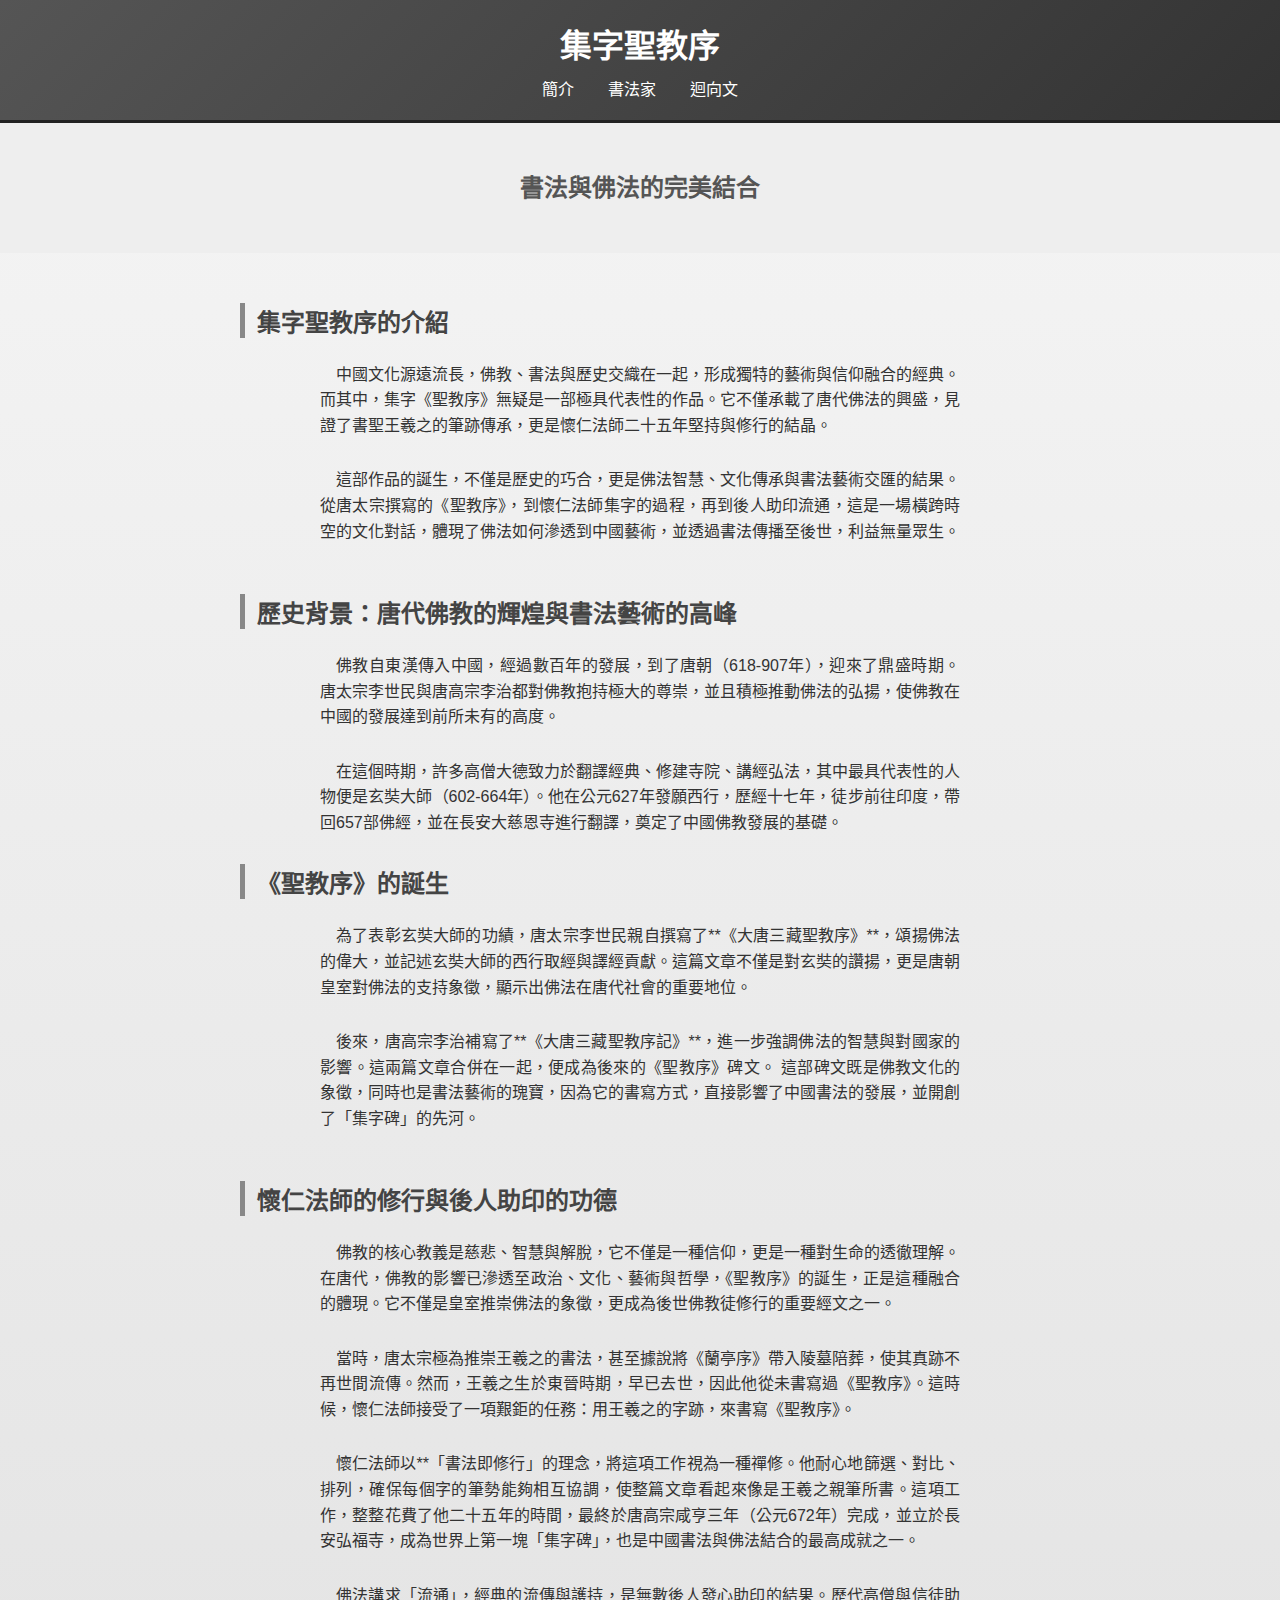
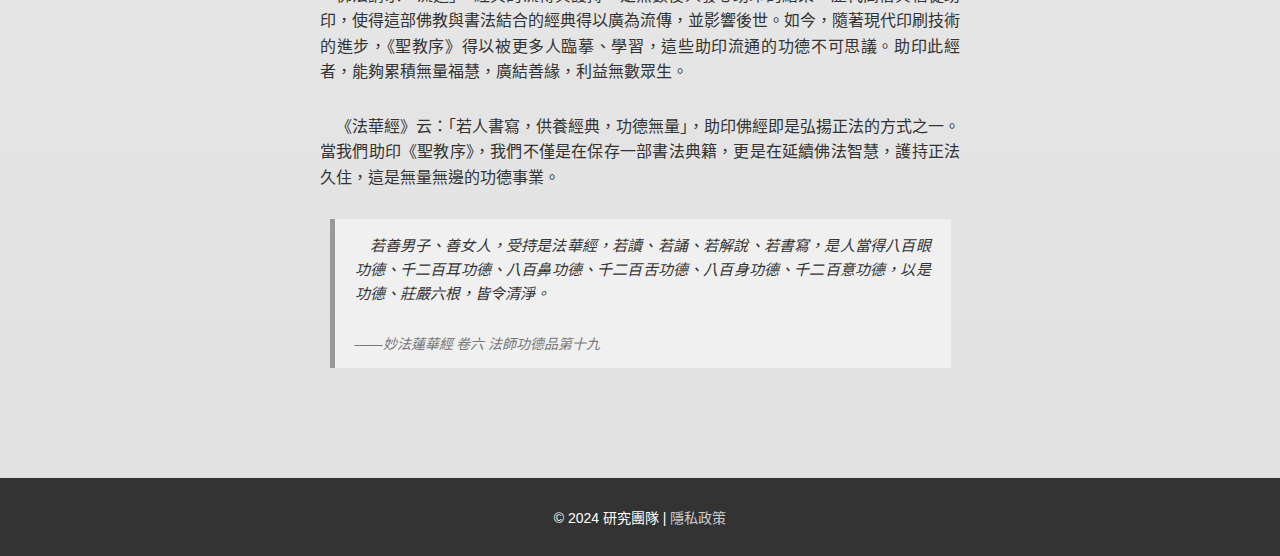
==== commit 9f3762f8: "Add files via upload" ====
--- a/index.html
+++ b/index.html
@@ -61,7 +61,7 @@
 <p>當時，唐太宗極為推崇王羲之的書法，甚至據說將《蘭亭序》帶入陵墓陪葬，使其真跡不再世間流傳。然而，王羲之生於東晉時期，早已去世，因此他從未書寫過《聖教序》。這時候，懷仁法師接受了一項艱鉅的任務：用王羲之的字跡，來書寫《聖教序》。</p>
 
 
-<p>懷仁法師以**「書法即修行」的理念，將這項工作視為一種禪修。他耐心地篩選、對比、排列**，確保每個字的筆勢能夠相互協調，使整篇文章看起來像是王羲之親筆所書。這項工作，整整花費了他二十五年的時間，最終於唐高宗咸亨三年（公元672年）完成，並立於長安弘福寺，成為世界上第一塊「集字碑」，也是中國書法與佛法結合的最高成就之一。</p>
+<p>懷仁法師以**「書法即修行」的理念，將這項工作視為一種禪修。他耐心地篩選、對比、排列，確保每個字的筆勢能夠相互協調，使整篇文章看起來像是王羲之親筆所書。這項工作，整整花費了他二十五年的時間，最終於唐高宗咸亨三年（公元672年）完成，並立於長安弘福寺，成為世界上第一塊「集字碑」，也是中國書法與佛法結合的最高成就之一。</p>
 <p>佛法講求「流通」，經典的流傳與護持，是無數後人發心助印的結果。歷代高僧與信徒助印，使得這部佛教與書法結合的經典得以廣為流傳，並影響後世。如今，隨著現代印刷技術的進步，《聖教序》得以被更多人臨摹、學習，這些助印流通的功德不可思議。助印此經者，能夠累積無量福慧，廣結善緣，利益無數眾生。</p>
 <p>《法華經》云：「若人書寫，供養經典，功德無量」，助印佛經即是弘揚正法的方式之一。當我們助印《聖教序》，我們不僅是在保存一部書法典籍，更是在延續佛法智慧，護持正法久住，這是無量無邊的功德事業。</p>
 <blockquote>
